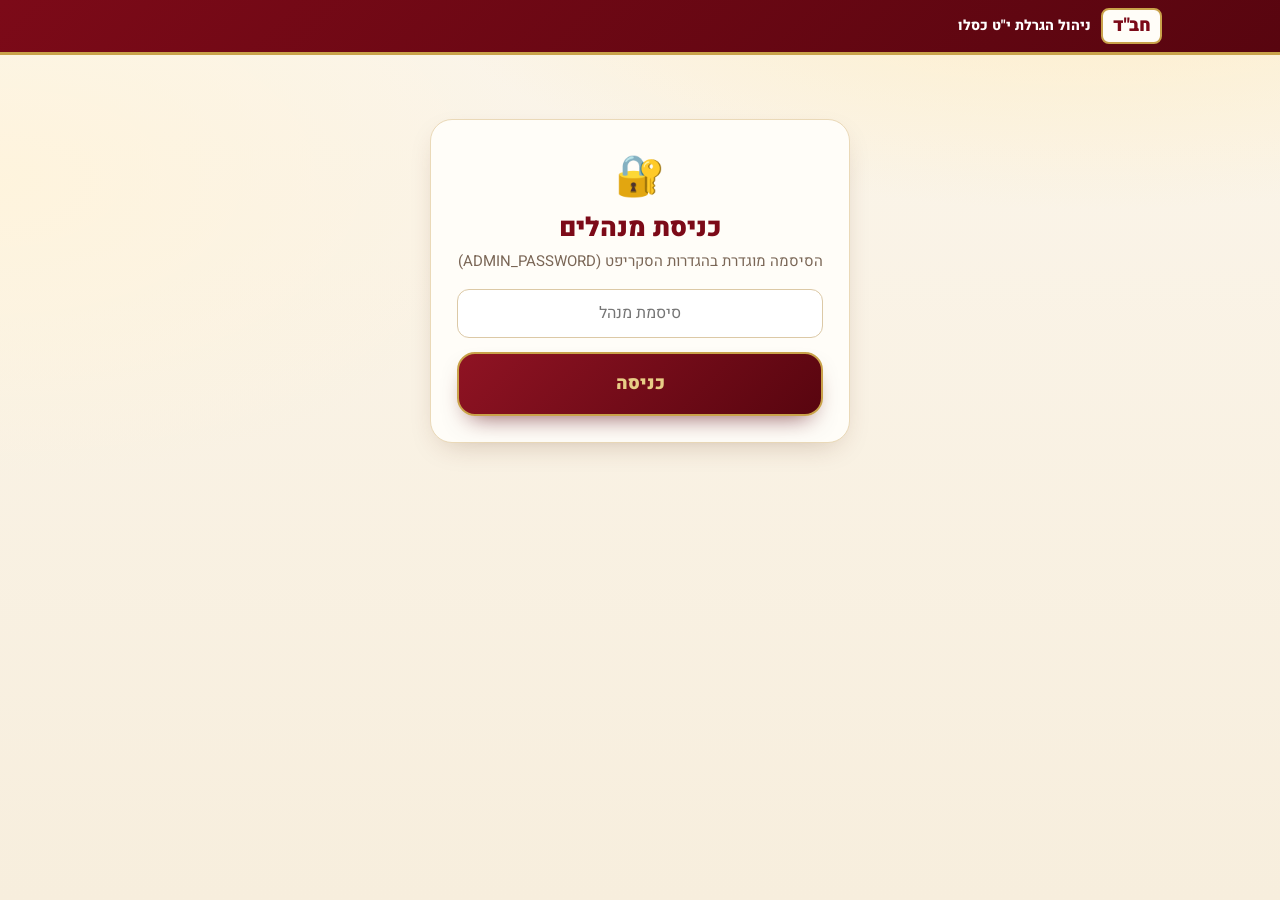
==== admin.html @ 803df9fd "אתר הגרלת חג הגאולה י"ט כסלו תשפ"ז — מרכז חב"ד עפולה דף רכישה עם אייפרם נדרים פלוס (עסקה שנפתחת בשרת" ====
<!DOCTYPE html>
<html lang="he" dir="rtl">
<head>
  <meta charset="UTF-8">
  <meta name="viewport" content="width=device-width, initial-scale=1.0">
  <meta name="robots" content="noindex, nofollow">
  <title>ניהול הגרלה • חג הגאולה י"ט כסלו</title>
  <link href="https://fonts.googleapis.com/css2?family=Heebo:wght@400;500;700;800;900&display=swap" rel="stylesheet">
  <link rel="stylesheet" href="assets/style.css">
</head>
<body>
  <div class="topbar">
    <div class="wrap">
      <a class="brand" href="./"><span class="brand-badge">חב"ד</span> ניהול הגרלת י"ט כסלו</a>
      <div><a href="#" id="logout" hidden style="color:var(--gold-2);font-weight:700">יציאה</a></div>
    </div>
  </div>

  <div class="admin-wrap">
    <form class="card" id="login" style="max-width:420px;margin:40px auto;text-align:center">
      <div style="font-size:40px" aria-hidden="true">🔐</div>
      <h2>כניסת מנהלים</h2>
      <p class="lead" style="margin-bottom:16px">הסיסמה מוגדרת בהגדרות הסקריפט (ADMIN_PASSWORD)</p>
      <div class="field"><input type="password" id="pass" placeholder="סיסמת מנהל" autocomplete="current-password" style="text-align:center"></div>
      <div class="alert" id="login-err" hidden style="margin-top:12px"></div>
      <button class="cta" style="margin-top:14px;font-size:18px" id="login-btn">כניסה</button>
    </form>

    <div id="dash" hidden>
      <div class="stats">
        <div class="stat"><span>סה"כ כרטיסים</span><b id="st-tickets">0</b></div>
        <div class="stat"><span>הכנסות באשראי</span><b id="st-revenue" style="color:var(--ok)">0 ₪</b></div>
        <div class="stat"><span>כרטיסים בקוד מורשה</span><b id="st-coupon" style="color:#a46a00">0</b></div>
        <div class="stat"><span>הזמנות ממתינות</span><b id="st-pending" style="color:#3b2a20">0</b></div>
      </div>

      <div class="card admin-card" id="pending-card" hidden>
        <h3>⏳ הזמנות שממתינות לאישור תשלום</h3>
        <p class="lead">הזמנה שהלקוח פתח בה דף תשלום ונדרים פלוס עוד לא אישרו. אם בדקתם בנדרים פלוס שהתשלום עבר ולא הגיע אישור — אפשר לאשר ידנית.</p>
        <div class="table-wrap"><table>
          <thead><tr><th>נוצר</th><th>שם</th><th>טלפון</th><th>כמות</th><th>סכום</th><th>מזהה עסקה</th><th>הערה</th><th></th></tr></thead>
          <tbody id="pending-body"></tbody>
        </table></div>
      </div>

      <div class="card admin-card">
        <h3>🎟️ מורשים וקודי קופון (רישום ללא חיוב)</h3>
        <p class="lead">כל מורשה מקבל קוד אישי לרישום כרטיסים בלי חיוב. נשמר בלשונית "מורשים" בגיליון.</p>
        <form class="add-coupon" id="add-coupon">
          <input id="c-owner" placeholder="שם המורשה" required>
          <input id="c-code" placeholder="קוד (אותיות לועזיות/ספרות)" class="ltr" required>
          <input id="c-limit" type="number" min="1" placeholder="מגבלת כרטיסים (ריק = ללא)">
          <button class="btn maroon">+ הוספה</button>
        </form>
        <div class="table-wrap"><table>
          <thead><tr><th>שם המורשה</th><th>קוד</th><th>כרטיסים שנרשמו</th><th>מגבלה</th><th>סטטוס</th><th></th></tr></thead>
          <tbody id="coupons-body"></tbody>
        </table></div>
      </div>

      <div class="card admin-card">
        <div class="toolbar">
          <div>
            <h3>📊 משתתפים בהגרלה</h3>
            <p class="lead" style="margin:0">כל כרטיס בשורה נפרדת • <a id="sheet-link" target="_blank" rel="noopener">פתיחת הגיליון ב-Google Sheets</a></p>
          </div>
          <div style="display:flex;gap:8px;flex-wrap:wrap">
            <input id="search" placeholder="חיפוש: שם, טלפון, מס' כרטיס…">
            <button class="btn light" id="refresh">↻ רענון</button>
            <button class="btn green" id="csv">ייצוא CSV</button>
          </div>
        </div>
        <div class="table-wrap"><table>
          <thead><tr><th>מס' כרטיס</th><th>תאריך</th><th>שם על הכרטיס</th><th>שם המשלם</th><th>טלפון</th><th>אימייל</th><th>אופן רישום</th><th>סכום</th><th></th></tr></thead>
          <tbody id="tickets-body"></tbody>
        </table></div>
      </div>
    </div>
  </div>

  <script src="assets/config.js"></script>
  <script src="assets/admin.js"></script>
</body>
</html>
---- assets/style.css ----
/* הגרלת חג הגאולה — עיצוב תואם למודעה: שיש שמנת, בורדו מלכותי וזהב */
:root {
  --cream: #fbf5ea;
  --cream-2: #f4e9d4;
  --paper: #fffdf8;
  --maroon: #7c0a18;
  --maroon-2: #58050f;
  --maroon-ink: #4a0710;
  --gold: #c9a24a;
  --gold-2: #e8cd86;
  --gold-3: #a77a22;
  --ink: #2b1a12;
  --muted: #7a6656;
  --line: #ead9b8;
  --ok: #1f7a4a;
  --err: #b42318;
  --radius: 18px;
  --shadow: 0 10px 30px -12px rgba(90, 40, 10, .28);
}

* { box-sizing: border-box; }
html { -webkit-text-size-adjust: 100%; }
body {
  margin: 0;
  font-family: 'Heebo', system-ui, sans-serif;
  color: var(--ink);
  background:
    radial-gradient(1200px 500px at 85% -10%, rgba(255, 236, 190, .9), transparent 60%),
    radial-gradient(900px 500px at 0% 20%, rgba(255, 244, 220, .9), transparent 60%),
    linear-gradient(180deg, var(--cream) 0%, #f7eedd 100%);
  min-height: 100vh;
  line-height: 1.55;
}
img { max-width: 100%; height: auto; display: block; }
[hidden] { display: none !important; }
button, input { font: inherit; }
a { color: var(--maroon); }

.wrap { max-width: 1080px; margin: 0 auto; padding: 0 18px; }

/* ---------- Top bar ---------- */
.topbar {
  background: linear-gradient(135deg, var(--maroon) 0%, var(--maroon-2) 100%);
  color: #fbe3c0;
  border-bottom: 3px solid var(--gold);
  font-size: 14px;
}
.topbar .wrap { display: flex; align-items: center; justify-content: space-between; gap: 12px; padding-top: 8px; padding-bottom: 8px; flex-wrap: wrap; }
.brand { display: flex; align-items: center; gap: 10px; font-weight: 800; color: #fff; text-decoration: none; }
.brand-badge {
  background: var(--paper); color: var(--maroon); font-weight: 900; font-size: 18px;
  padding: 2px 10px; border-radius: 8px; border: 2px solid var(--gold); letter-spacing: -.5px;
}
.topbar .phones a { color: var(--gold-2); text-decoration: none; font-weight: 700; margin-inline-start: 12px; direction: ltr; unicode-bidi: embed; }

/* ---------- Hero ---------- */
.hero { padding: 34px 0 10px; }
.hero-grid { display: grid; grid-template-columns: 1.15fr .85fr; gap: 34px; align-items: center; }
.kicker {
  display: inline-block; font-size: 14px; font-weight: 700; color: var(--maroon);
  background: rgba(201, 162, 74, .16); border: 1px solid rgba(201, 162, 74, .5);
  padding: 4px 14px; border-radius: 999px;
}
.hero h1 {
  margin: 14px 0 6px; font-size: clamp(34px, 6vw, 60px); line-height: 1.05; font-weight: 900; letter-spacing: -1px;
  background: linear-gradient(180deg, #e9c46a 0%, #b8862b 55%, #8a5c12 100%);
  -webkit-background-clip: text; background-clip: text; color: transparent;
  filter: drop-shadow(0 2px 0 rgba(255, 255, 255, .7));
}
.hero .sub { font-size: clamp(18px, 2.4vw, 22px); font-weight: 800; color: var(--maroon); margin: 0; }
.hero .sub small { display: block; font-weight: 500; font-size: 16px; color: var(--muted); }

.facts { display: grid; grid-template-columns: repeat(3, 1fr); gap: 10px; margin: 22px 0 14px; }
.fact {
  background: var(--paper); border: 1px solid var(--line); border-radius: 14px; padding: 10px 12px; text-align: center;
  box-shadow: 0 4px 14px -10px rgba(90, 40, 10, .4);
}
.fact b { display: block; font-size: 19px; color: var(--maroon-ink); font-weight: 900; }
.fact span { font-size: 13px; color: var(--muted); }

.ribbon-row { display: flex; flex-wrap: wrap; gap: 8px; }
.ribbon {
  background: linear-gradient(180deg, #96202c, var(--maroon-2)); color: #fff; font-weight: 700; font-size: 14px;
  border: 2px solid var(--gold); border-radius: 999px; padding: 4px 14px;
}
.ribbon.gold { background: linear-gradient(180deg, #fbe7ae, #d9b25b); color: var(--maroon-ink); }

.poster-card {
  position: relative; border-radius: 16px; overflow: hidden; border: 3px solid var(--gold);
  box-shadow: 0 24px 50px -22px rgba(90, 30, 5, .55); transform: rotate(-1.2deg); background: #fff;
}
.poster-card a { display: block; }

/* ---------- Prizes ---------- */
.section-title { text-align: center; margin: 46px 0 18px; }
.section-title h2 { margin: 0; font-size: clamp(26px, 4vw, 36px); font-weight: 900; color: var(--maroon); font-style: italic; }
.section-title .orn { display: flex; align-items: center; justify-content: center; gap: 12px; color: var(--gold-3); }
.section-title .orn::before, .section-title .orn::after { content: ''; height: 2px; width: 70px; background: linear-gradient(90deg, transparent, var(--gold)); }
.section-title .orn::after { transform: scaleX(-1); }

.prizes { display: grid; grid-template-columns: repeat(3, 1fr); gap: 16px; }
.prize {
  background: var(--paper); border: 1px solid var(--line); border-radius: var(--radius); padding: 20px 16px; text-align: center;
  box-shadow: var(--shadow); position: relative; overflow: hidden;
}
.prize::before { content: ''; position: absolute; inset: 0 0 auto 0; height: 5px; background: linear-gradient(90deg, var(--gold-3), var(--gold-2), var(--gold-3)); }
.prize svg { width: 64px; height: 52px; margin: 4px auto 8px; display: block; }
.prize h3 { margin: 0; font-size: 19px; font-weight: 900; color: var(--maroon-ink); }
.prize p { margin: 2px 0 0; color: var(--muted); font-size: 14px; }
.prize.main { border-color: var(--gold); }
.prize .tag { display: inline-block; margin-top: 8px; background: var(--maroon); color: var(--gold-2); font-weight: 800; border-radius: 8px; padding: 2px 10px; font-size: 15px; }

/* ---------- Purchase layout ---------- */
.buy { display: grid; grid-template-columns: 1.35fr .9fr; gap: 22px; margin: 40px 0 30px; align-items: start; }
.card {
  background: var(--paper); border: 1px solid var(--line); border-radius: 22px; box-shadow: var(--shadow); padding: 26px;
}
.card h2 { margin: 0; font-size: 26px; font-weight: 900; color: var(--maroon); }
.card .lead { margin: 2px 0 0; color: var(--muted); font-size: 15px; }
.card-head { border-bottom: 1px dashed var(--line); padding-bottom: 14px; margin-bottom: 20px; }

.step { margin-bottom: 22px; }
.step-label { display: flex; align-items: center; justify-content: space-between; gap: 8px; margin-bottom: 10px; font-weight: 800; font-size: 16px; }
.step-label .num {
  display: inline-grid; place-items: center; width: 26px; height: 26px; border-radius: 50%;
  background: var(--maroon); color: var(--gold-2); font-size: 14px; margin-inline-end: 8px;
}
.req { color: var(--maroon); font-size: 12px; font-weight: 600; }

.qty {
  display: flex; align-items: center; justify-content: center; gap: 18px; background: var(--cream);
  border: 1px solid var(--line); border-radius: 16px; padding: 12px;
}
.qty button {
  width: 46px; height: 46px; border-radius: 12px; border: 1px solid var(--gold); background: #fff; color: var(--maroon);
  font-size: 24px; font-weight: 900; cursor: pointer; transition: transform .1s, background .15s;
}
.qty button.plus { background: var(--maroon); color: #fff; border-color: var(--maroon); }
.qty button:active { transform: scale(.94); }
.qty output { font-size: 30px; font-weight: 900; min-width: 52px; text-align: center; color: var(--maroon-ink); }
.quick { display: flex; gap: 6px; justify-content: center; margin-top: 10px; flex-wrap: wrap; }
.quick button {
  border: 1px solid var(--line); background: #fff; border-radius: 999px; padding: 3px 14px; font-weight: 700; color: var(--maroon);
  cursor: pointer; font-size: 14px;
}
.quick button[aria-pressed="true"] { background: var(--maroon); color: #fff; border-color: var(--maroon); }

.grid2 { display: grid; grid-template-columns: 1fr 1fr; gap: 12px; }
.field label { display: block; font-size: 13px; font-weight: 700; color: #5a4636; margin-bottom: 4px; }
.field input, .names input {
  width: 100%; padding: 11px 13px; border-radius: 12px; border: 1px solid #dcc9a6; background: #fff; font-size: 16px; color: var(--ink);
  outline: none; transition: border-color .15s, box-shadow .15s;
}
.field input:focus, .names input:focus { border-color: var(--gold); box-shadow: 0 0 0 3px rgba(201, 162, 74, .25); }
.field input.invalid, .names input.invalid { border-color: var(--err); box-shadow: 0 0 0 3px rgba(180, 35, 24, .12); }
input[type=tel], input[type=email], .ltr { direction: ltr; text-align: right; }

.names { display: grid; gap: 8px; max-height: 330px; overflow-y: auto; padding-inline-end: 2px; }
.names .row { display: flex; align-items: center; gap: 8px; }
.names .badge {
  flex: 0 0 36px; height: 36px; border-radius: 10px; background: var(--maroon); color: var(--gold-2);
  display: grid; place-items: center; font-weight: 800; font-size: 13px;
}
.link-btn {
  background: rgba(201, 162, 74, .18); color: var(--maroon-ink); border: 0; border-radius: 8px; padding: 4px 10px;
  font-size: 13px; font-weight: 700; cursor: pointer;
}
.hint { font-size: 13px; color: var(--muted); margin: -4px 0 10px; }

.coupon { background: var(--cream); border: 1px dashed #d9c49b; border-radius: 14px; padding: 12px 14px; }
.coupon summary { cursor: pointer; font-weight: 700; color: #5a4636; font-size: 14px; }
.coupon .inline { display: flex; gap: 8px; margin-top: 10px; }
.coupon input { flex: 1; text-transform: uppercase; }
.btn-dark { background: #3b2a20; color: #fff; border: 0; border-radius: 12px; padding: 0 16px; font-weight: 800; cursor: pointer; }
.msg { font-size: 14px; font-weight: 700; margin-top: 8px; }
.msg.ok { color: var(--ok); }
.msg.err { color: var(--err); }

.alert { background: #fdecea; border: 1px solid #f5c2bd; color: var(--err); border-radius: 12px; padding: 11px 14px; font-weight: 700; margin-bottom: 14px; }

.cta {
  width: 100%; border: 2px solid var(--gold); border-radius: 18px; padding: 16px; cursor: pointer;
  background: linear-gradient(135deg, #8f1323 0%, var(--maroon-2) 100%); color: var(--gold-2);
  font-size: 20px; font-weight: 900; display: flex; align-items: center; justify-content: center; gap: 10px;
  box-shadow: 0 12px 24px -12px rgba(88, 5, 15, .7); transition: transform .1s, filter .15s;
}
.cta:hover { filter: brightness(1.08); }
.cta:active { transform: scale(.99); }
.cta[disabled] { opacity: .65; cursor: wait; }
.secure { text-align: center; font-size: 13px; color: var(--muted); margin-top: 10px; }

aside .card + .card { margin-top: 16px; }
.summary .line { display: flex; justify-content: space-between; padding: 6px 0; color: #5a4636; }
.summary .line b { color: var(--ink); }
.summary .total { border-top: 1px dashed var(--line); margin-top: 6px; padding-top: 12px; align-items: center; }
.summary .total b { font-size: 30px; color: var(--maroon); font-weight: 900; }
.summary .disc { color: var(--ok); font-weight: 700; }

.guest { display: flex; gap: 12px; align-items: center; padding: 10px 0; }
.guest + .guest { border-top: 1px solid var(--line); }
.guest .ico { flex: 0 0 44px; height: 44px; border-radius: 12px; display: grid; place-items: center; font-size: 22px; background: var(--maroon); }
.guest small { display: block; color: var(--maroon); font-weight: 700; font-size: 12px; }
.guest b { display: block; font-size: 16px; }
.guest span { font-size: 13px; color: var(--muted); }

.quote {
  background: linear-gradient(135deg, var(--maroon) 0%, var(--maroon-2) 100%); color: #fbe3c0; border: 2px solid var(--gold);
  border-radius: 22px; padding: 22px; text-align: center;
}
.quote small { color: var(--gold-2); font-weight: 800; }
.quote p { margin: 6px 0 0; font-size: 18px; font-weight: 700; font-style: italic; line-height: 1.5; }

footer { text-align: center; color: var(--muted); font-size: 14px; padding: 26px 0 40px; }
footer a { font-weight: 700; text-decoration: none; }

/* ---------- Modals ---------- */
.modal { position: fixed; inset: 0; z-index: 50; display: none; align-items: flex-start; justify-content: center; padding: 24px 12px; overflow-y: auto; background: rgba(30, 10, 5, .65); backdrop-filter: blur(3px); }
.modal.open { display: flex; }
.modal-box { width: 100%; max-width: 560px; background: var(--paper); border: 2px solid var(--gold); border-radius: 22px; overflow: hidden; box-shadow: 0 30px 60px -20px rgba(0, 0, 0, .5); animation: pop .18s ease-out; }
@keyframes pop { from { transform: translateY(10px) scale(.98); opacity: 0; } to { transform: none; opacity: 1; } }
.modal-head { background: linear-gradient(135deg, var(--maroon) 0%, var(--maroon-2) 100%); color: #fff; padding: 14px 18px; display: flex; align-items: center; justify-content: space-between; }
.modal-head h3 { margin: 0; font-size: 18px; color: var(--gold-2); }
.modal-head button { background: none; border: 0; color: #fbe3c0; font-size: 28px; line-height: 1; cursor: pointer; }
.modal-body { padding: 18px; }
.pay-sum { display: flex; justify-content: space-between; align-items: center; background: var(--cream); border: 1px solid var(--line); border-radius: 14px; padding: 10px 14px; margin-bottom: 12px; }
.pay-sum b { font-size: 24px; color: var(--maroon); }
#NedarimFrame { width: 100%; border: 0; height: 0; min-height: 0; display: block; }
.loading { text-align: center; padding: 26px 0; color: var(--muted); font-weight: 700; }
.spinner { width: 34px; height: 34px; border-radius: 50%; border: 4px solid var(--line); border-top-color: var(--maroon); margin: 0 auto 10px; animation: spin .8s linear infinite; }
@keyframes spin { to { transform: rotate(360deg); } }

.success-head { text-align: center; padding: 22px 18px 16px; background: linear-gradient(135deg, var(--maroon) 0%, var(--maroon-2) 100%); color: #fbe3c0; position: relative; }
.success-head h3 { margin: 6px 0 2px; color: var(--gold-2); font-size: 24px; }
.success-head .x { position: absolute; top: 10px; left: 14px; background: none; border: 0; color: #fbe3c0; font-size: 28px; cursor: pointer; }
.ticket {
  position: relative; display: flex; align-items: center; justify-content: space-between; gap: 12px; margin-bottom: 10px;
  background: linear-gradient(135deg, #8f1323 0%, var(--maroon-2) 100%); color: #fff; border: 2px solid var(--gold); border-radius: 16px; padding: 14px 16px;
}
.ticket::before, .ticket::after { content: ''; position: absolute; top: 50%; width: 22px; height: 22px; border-radius: 50%; background: var(--paper); border: 2px solid var(--gold); transform: translateY(-50%); }
.ticket::before { right: -13px; }
.ticket::after { left: -13px; }
.ticket small { color: var(--gold-2); font-weight: 700; font-size: 11px; }
.ticket b { display: block; font-size: 20px; }
.ticket .no { background: linear-gradient(180deg, #fbe7ae, #d9b25b); color: var(--maroon-ink); border-radius: 12px; padding: 8px 12px; text-align: center; flex: 0 0 auto; }
.ticket .no small { color: var(--maroon-ink); display: block; }
.ticket .no strong { font-size: 24px; font-weight: 900; }
.note-box { background: #ecf7f0; border: 1px solid #bfe3cd; color: #17553a; border-radius: 12px; padding: 10px 14px; font-size: 14px; margin-top: 6px; }

/* ---------- Responsive ---------- */
@media (max-width: 900px) {
  .hero-grid, .buy { grid-template-columns: 1fr; }
  .poster-card { max-width: 420px; margin: 0 auto; transform: none; }
}
@media (max-width: 600px) {
  .card { padding: 18px; border-radius: 18px; }
  .grid2 { grid-template-columns: 1fr; }
  .prizes { grid-template-columns: 1fr; }
  .facts { grid-template-columns: 1fr 1fr 1fr; gap: 6px; }
  .fact b { font-size: 16px; }
  .topbar .phones { display: none; }
  .hero { padding-top: 22px; }
}

/* ---------- Admin ---------- */
.admin-wrap { max-width: 1200px; margin: 0 auto; padding: 24px 16px 60px; }
.stats { display: grid; grid-template-columns: repeat(4, 1fr); gap: 12px; margin-bottom: 18px; }
.stat { background: var(--paper); border: 1px solid var(--line); border-radius: 16px; padding: 14px 16px; box-shadow: 0 6px 18px -14px rgba(90, 40, 10, .5); }
.stat span { font-size: 13px; color: var(--muted); font-weight: 700; }
.stat b { display: block; font-size: 30px; font-weight: 900; color: var(--maroon); }
.toolbar { display: flex; gap: 8px; flex-wrap: wrap; align-items: center; justify-content: space-between; margin-bottom: 12px; }
.toolbar input { padding: 9px 12px; border-radius: 10px; border: 1px solid #dcc9a6; min-width: 240px; }
.btn { border: 0; border-radius: 10px; padding: 9px 14px; font-weight: 800; cursor: pointer; }
.btn.maroon { background: var(--maroon); color: var(--gold-2); }
.btn.green { background: var(--ok); color: #fff; }
.btn.light { background: #fff; border: 1px solid #dcc9a6; color: var(--ink); }
.table-wrap { overflow-x: auto; }
table { width: 100%; border-collapse: collapse; font-size: 14px; }
th { text-align: right; background: var(--cream-2); color: var(--maroon-ink); padding: 10px; white-space: nowrap; }
td { padding: 9px 10px; border-bottom: 1px solid #f0e4cc; }
tr:hover td { background: #fffaf0; }
.pill { display: inline-block; padding: 2px 10px; border-radius: 999px; font-size: 12px; font-weight: 800; }
.pill.on { background: #dcf3e5; color: #17553a; }
.pill.off { background: #fde2df; color: var(--err); }
.pill.cc { background: #e6efff; color: #1f3d8a; }
.pill.cp { background: #fbefcf; color: #7a4b00; }
.add-coupon { display: grid; grid-template-columns: 1.3fr 1fr 1fr auto; gap: 8px; background: var(--cream); border: 1px solid var(--line); padding: 12px; border-radius: 14px; margin-bottom: 14px; }
.add-coupon input { padding: 9px 12px; border-radius: 10px; border: 1px solid #dcc9a6; }
.admin-card { margin-bottom: 18px; }
.admin-card h3 { margin: 0 0 4px; color: var(--maroon); font-size: 20px; }
.admin-card .lead { margin: 0 0 14px; }
@media (max-width: 800px) { .stats { grid-template-columns: 1fr 1fr; } .add-coupon { grid-template-columns: 1fr; } }
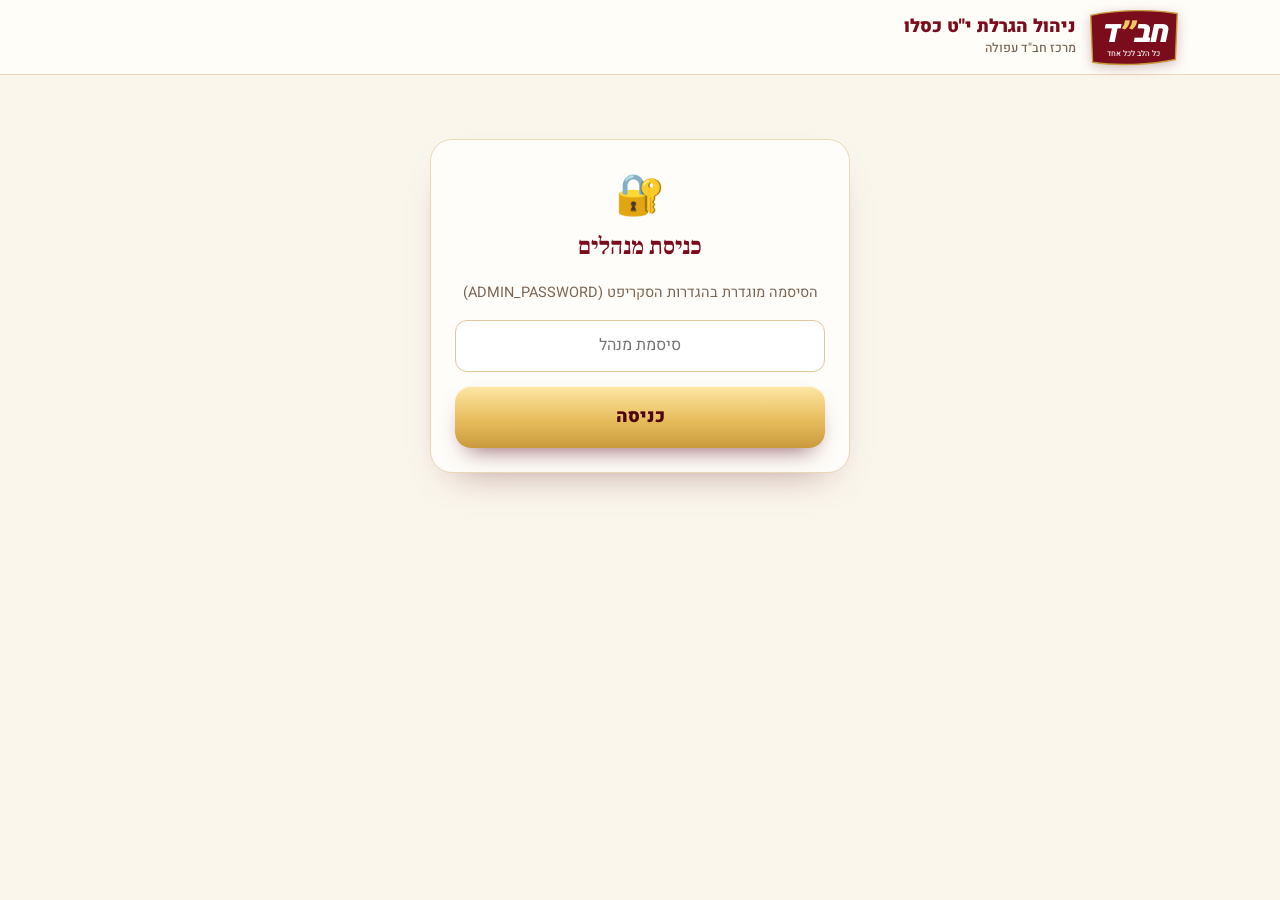
==== commit 9581d105: "עיצוב חדש לאתר ההגרלה עם לוגו חב"ד - הירו בורדו-זהב עם ספירה לאחור עד ההתוועדות וכרטיס הגרלה מעוצב -" ====
--- a/admin.html
+++ b/admin.html
@@ -5,16 +5,28 @@
   <meta name="viewport" content="width=device-width, initial-scale=1.0">
   <meta name="robots" content="noindex, nofollow">
   <title>ניהול הגרלה • חג הגאולה י"ט כסלו</title>
-  <link href="https://fonts.googleapis.com/css2?family=Heebo:wght@400;500;700;800;900&display=swap" rel="stylesheet">
+  <link href="https://fonts.googleapis.com/css2?family=Frank+Ruhl+Libre:wght@700;900&family=Heebo:wght@400;500;700;800;900&display=swap" rel="stylesheet">
   <link rel="stylesheet" href="assets/style.css">
 </head>
 <body>
-  <div class="topbar">
+    <!-- לוגו חב"ד "כל הלב לכל אחד" -->
+  <svg width="0" height="0" style="position:absolute" aria-hidden="true">
+    <symbol id="chabad-logo" viewBox="0 0 200 128">
+      <path d="M6 16 C60 4 140 2 194 12 L190 112 C136 124 62 126 10 118 Z" fill="#7a0c1c"/>
+      <path d="M6 16 C60 4 140 2 194 12 L190 112 C136 124 62 126 10 118 Z" fill="none" stroke="#c99a3c" stroke-width="3"/>
+      <g transform="translate(100 74) skewX(-12)">
+        <text x="0" y="0" text-anchor="middle" direction="rtl" font-family="Heebo, sans-serif" font-weight="900" font-size="66" fill="#fff" letter-spacing="-2">חב<tspan fill="#f1c766">״</tspan>ד</text>
+      </g>
+      <text x="100" y="104" text-anchor="middle" direction="rtl" font-family="Heebo, sans-serif" font-weight="500" font-size="17" fill="#fff">כל הלב לכל אחד</text>
+    </symbol>
+  </svg>
+  <header class="site-header">
     <div class="wrap">
-      <a class="brand" href="./"><span class="brand-badge">חב"ד</span> ניהול הגרלת י"ט כסלו</a>
-      <div><a href="#" id="logout" hidden style="color:var(--gold-2);font-weight:700">יציאה</a></div>
+      <a class="logo" href="./"><svg viewBox="0 0 200 128" role="img" aria-label="חב״ד"><use href="#chabad-logo"/></svg>
+        <span class="org"><b>ניהול הגרלת י"ט כסלו</b><span>מרכז חב"ד עפולה</span></span></a>
+      <nav class="nav"><a href="#" id="logout" hidden class="btn-buy">יציאה</a></nav>
     </div>
-  </div>
+  </header>
 
   <div class="admin-wrap">
     <form class="card" id="login" style="max-width:420px;margin:40px auto;text-align:center">
--- a/assets/style.css
+++ b/assets/style.css
@@ -1,281 +1,367 @@
-/* הגרלת חג הגאולה — עיצוב תואם למודעה: שיש שמנת, בורדו מלכותי וזהב */
+/* הגרלת חג הגאולה י"ט-כ' כסלו — מרכז חב"ד עפולה */
 :root {
-  --cream: #fbf5ea;
-  --cream-2: #f4e9d4;
-  --paper: #fffdf8;
-  --maroon: #7c0a18;
-  --maroon-2: #58050f;
-  --maroon-ink: #4a0710;
-  --gold: #c9a24a;
-  --gold-2: #e8cd86;
-  --gold-3: #a77a22;
-  --ink: #2b1a12;
-  --muted: #7a6656;
-  --line: #ead9b8;
-  --ok: #1f7a4a;
+  --maroon: #7a0c1c;
+  --maroon-d: #4f0611;
+  --maroon-l: #9c1a2c;
+  --gold: #c99a3c;
+  --gold-l: #f1d48a;
+  --gold-d: #9a6d1c;
+  --cream: #fbf6ec;
+  --cream-2: #f3e8d2;
+  --paper: #fffdf9;
+  --ink: #2a1810;
+  --muted: #7b6553;
+  --line: #ead8b6;
+  --ok: #1d7347;
   --err: #b42318;
-  --radius: 18px;
-  --shadow: 0 10px 30px -12px rgba(90, 40, 10, .28);
+  --serif: 'Frank Ruhl Libre', 'Heebo', serif;
+  --sans: 'Heebo', system-ui, sans-serif;
+  --shadow: 0 18px 40px -24px rgba(79, 6, 17, .45);
 }
 
 * { box-sizing: border-box; }
-html { -webkit-text-size-adjust: 100%; }
-body {
-  margin: 0;
-  font-family: 'Heebo', system-ui, sans-serif;
-  color: var(--ink);
-  background:
-    radial-gradient(1200px 500px at 85% -10%, rgba(255, 236, 190, .9), transparent 60%),
-    radial-gradient(900px 500px at 0% 20%, rgba(255, 244, 220, .9), transparent 60%),
-    linear-gradient(180deg, var(--cream) 0%, #f7eedd 100%);
-  min-height: 100vh;
-  line-height: 1.55;
-}
+html { scroll-behavior: smooth; -webkit-text-size-adjust: 100%; }
+body { margin: 0; font-family: var(--sans); color: var(--ink); background: var(--cream); line-height: 1.6; }
 img { max-width: 100%; height: auto; display: block; }
 [hidden] { display: none !important; }
 button, input { font: inherit; }
-a { color: var(--maroon); }
-
-.wrap { max-width: 1080px; margin: 0 auto; padding: 0 18px; }
-
-/* ---------- Top bar ---------- */
-.topbar {
-  background: linear-gradient(135deg, var(--maroon) 0%, var(--maroon-2) 100%);
-  color: #fbe3c0;
-  border-bottom: 3px solid var(--gold);
-  font-size: 14px;
-}
-.topbar .wrap { display: flex; align-items: center; justify-content: space-between; gap: 12px; padding-top: 8px; padding-bottom: 8px; flex-wrap: wrap; }
-.brand { display: flex; align-items: center; gap: 10px; font-weight: 800; color: #fff; text-decoration: none; }
-.brand-badge {
-  background: var(--paper); color: var(--maroon); font-weight: 900; font-size: 18px;
-  padding: 2px 10px; border-radius: 8px; border: 2px solid var(--gold); letter-spacing: -.5px;
-}
-.topbar .phones a { color: var(--gold-2); text-decoration: none; font-weight: 700; margin-inline-start: 12px; direction: ltr; unicode-bidi: embed; }
+a { color: inherit; }
+.wrap { max-width: 1120px; margin: 0 auto; padding: 0 20px; }
+.ltr, input[type=tel], input[type=email] { direction: ltr; text-align: right; }
+
+/* ---------- לוגו חב"ד ---------- */
+.logo { display: inline-flex; align-items: center; gap: 12px; text-decoration: none; }
+.logo svg { width: 92px; height: auto; flex: 0 0 auto; filter: drop-shadow(0 3px 6px rgba(79, 6, 17, .25)); }
+.logo .org { line-height: 1.15; }
+.logo .org b { display: block; font-size: 18px; font-weight: 900; color: var(--maroon); }
+.logo .org span { font-size: 12.5px; color: var(--muted); font-weight: 500; }
+
+/* ---------- Header ---------- */
+.site-header {
+  position: sticky; top: 0; z-index: 30; background: rgba(255, 253, 249, .92);
+  backdrop-filter: saturate(1.4) blur(10px); border-bottom: 1px solid var(--line);
+}
+.site-header .wrap { display: flex; align-items: center; justify-content: space-between; gap: 16px; height: 74px; }
+.nav { display: flex; align-items: center; gap: 22px; font-weight: 700; font-size: 15px; }
+.nav a { text-decoration: none; color: #5a3a2c; }
+.nav a:hover { color: var(--maroon); }
+.btn-buy {
+  background: var(--maroon); color: #fff !important; padding: 10px 18px; border-radius: 999px; font-weight: 800;
+  box-shadow: 0 6px 16px -8px rgba(122, 12, 28, .8); white-space: nowrap;
+}
+.btn-buy:hover { background: var(--maroon-l); }
 
 /* ---------- Hero ---------- */
-.hero { padding: 34px 0 10px; }
-.hero-grid { display: grid; grid-template-columns: 1.15fr .85fr; gap: 34px; align-items: center; }
-.kicker {
-  display: inline-block; font-size: 14px; font-weight: 700; color: var(--maroon);
-  background: rgba(201, 162, 74, .16); border: 1px solid rgba(201, 162, 74, .5);
-  padding: 4px 14px; border-radius: 999px;
-}
+.hero {
+  position: relative; overflow: hidden; color: #fbe9cf;
+  background:
+    radial-gradient(700px 380px at 78% 30%, rgba(241, 212, 138, .22), transparent 70%),
+    radial-gradient(600px 400px at 10% 110%, rgba(241, 212, 138, .14), transparent 70%),
+    linear-gradient(160deg, #8e1426 0%, var(--maroon) 40%, var(--maroon-d) 100%);
+}
+.hero::before {
+  content: ''; position: absolute; top: -380px; left: -200px; width: 1000px; height: 1000px; opacity: .12;
+  background: repeating-conic-gradient(from 0deg at 50% 50%, #f1d48a 0deg 4deg, transparent 4deg 16deg);
+  -webkit-mask: radial-gradient(circle, #000 0%, transparent 62%); mask: radial-gradient(circle, #000 0%, transparent 62%);
+  pointer-events: none;
+}
+.hero::after { content: ''; position: absolute; inset: auto 0 0 0; height: 6px; background: linear-gradient(90deg, var(--gold-d), var(--gold-l), var(--gold-d)); }
+.hero .wrap { position: relative; display: grid; grid-template-columns: 1.1fr .9fr; gap: 40px; align-items: center; padding-top: 56px; padding-bottom: 66px; }
+.eyebrow { display: inline-flex; align-items: center; gap: 8px; font-size: 15px; font-weight: 700; color: var(--gold-l); }
+.eyebrow::before { content: ''; width: 28px; height: 2px; background: var(--gold-l); }
 .hero h1 {
-  margin: 14px 0 6px; font-size: clamp(34px, 6vw, 60px); line-height: 1.05; font-weight: 900; letter-spacing: -1px;
-  background: linear-gradient(180deg, #e9c46a 0%, #b8862b 55%, #8a5c12 100%);
+  font-family: var(--serif); font-weight: 900; margin: 12px 0 0; line-height: .95; font-size: clamp(56px, 9vw, 108px);
+  background: linear-gradient(180deg, #fff3c9 0%, #f1d48a 38%, #c99a3c 72%, #f0d38a 100%);
   -webkit-background-clip: text; background-clip: text; color: transparent;
-  filter: drop-shadow(0 2px 0 rgba(255, 255, 255, .7));
-}
-.hero .sub { font-size: clamp(18px, 2.4vw, 22px); font-weight: 800; color: var(--maroon); margin: 0; }
-.hero .sub small { display: block; font-weight: 500; font-size: 16px; color: var(--muted); }
-
-.facts { display: grid; grid-template-columns: repeat(3, 1fr); gap: 10px; margin: 22px 0 14px; }
-.fact {
-  background: var(--paper); border: 1px solid var(--line); border-radius: 14px; padding: 10px 12px; text-align: center;
-  box-shadow: 0 4px 14px -10px rgba(90, 40, 10, .4);
-}
-.fact b { display: block; font-size: 19px; color: var(--maroon-ink); font-weight: 900; }
-.fact span { font-size: 13px; color: var(--muted); }
-
-.ribbon-row { display: flex; flex-wrap: wrap; gap: 8px; }
-.ribbon {
-  background: linear-gradient(180deg, #96202c, var(--maroon-2)); color: #fff; font-weight: 700; font-size: 14px;
-  border: 2px solid var(--gold); border-radius: 999px; padding: 4px 14px;
-}
-.ribbon.gold { background: linear-gradient(180deg, #fbe7ae, #d9b25b); color: var(--maroon-ink); }
-
-.poster-card {
-  position: relative; border-radius: 16px; overflow: hidden; border: 3px solid var(--gold);
-  box-shadow: 0 24px 50px -22px rgba(90, 30, 5, .55); transform: rotate(-1.2deg); background: #fff;
-}
-.poster-card a { display: block; }
-
-/* ---------- Prizes ---------- */
-.section-title { text-align: center; margin: 46px 0 18px; }
-.section-title h2 { margin: 0; font-size: clamp(26px, 4vw, 36px); font-weight: 900; color: var(--maroon); font-style: italic; }
-.section-title .orn { display: flex; align-items: center; justify-content: center; gap: 12px; color: var(--gold-3); }
-.section-title .orn::before, .section-title .orn::after { content: ''; height: 2px; width: 70px; background: linear-gradient(90deg, transparent, var(--gold)); }
-.section-title .orn::after { transform: scaleX(-1); }
-
-.prizes { display: grid; grid-template-columns: repeat(3, 1fr); gap: 16px; }
-.prize {
-  background: var(--paper); border: 1px solid var(--line); border-radius: var(--radius); padding: 20px 16px; text-align: center;
-  box-shadow: var(--shadow); position: relative; overflow: hidden;
-}
-.prize::before { content: ''; position: absolute; inset: 0 0 auto 0; height: 5px; background: linear-gradient(90deg, var(--gold-3), var(--gold-2), var(--gold-3)); }
-.prize svg { width: 64px; height: 52px; margin: 4px auto 8px; display: block; }
-.prize h3 { margin: 0; font-size: 19px; font-weight: 900; color: var(--maroon-ink); }
-.prize p { margin: 2px 0 0; color: var(--muted); font-size: 14px; }
-.prize.main { border-color: var(--gold); }
-.prize .tag { display: inline-block; margin-top: 8px; background: var(--maroon); color: var(--gold-2); font-weight: 800; border-radius: 8px; padding: 2px 10px; font-size: 15px; }
-
-/* ---------- Purchase layout ---------- */
-.buy { display: grid; grid-template-columns: 1.35fr .9fr; gap: 22px; margin: 40px 0 30px; align-items: start; }
-.card {
-  background: var(--paper); border: 1px solid var(--line); border-radius: 22px; box-shadow: var(--shadow); padding: 26px;
-}
-.card h2 { margin: 0; font-size: 26px; font-weight: 900; color: var(--maroon); }
-.card .lead { margin: 2px 0 0; color: var(--muted); font-size: 15px; }
-.card-head { border-bottom: 1px dashed var(--line); padding-bottom: 14px; margin-bottom: 20px; }
-
-.step { margin-bottom: 22px; }
-.step-label { display: flex; align-items: center; justify-content: space-between; gap: 8px; margin-bottom: 10px; font-weight: 800; font-size: 16px; }
-.step-label .num {
-  display: inline-grid; place-items: center; width: 26px; height: 26px; border-radius: 50%;
-  background: var(--maroon); color: var(--gold-2); font-size: 14px; margin-inline-end: 8px;
-}
-.req { color: var(--maroon); font-size: 12px; font-weight: 600; }
-
-.qty {
-  display: flex; align-items: center; justify-content: center; gap: 18px; background: var(--cream);
-  border: 1px solid var(--line); border-radius: 16px; padding: 12px;
-}
-.qty button {
-  width: 46px; height: 46px; border-radius: 12px; border: 1px solid var(--gold); background: #fff; color: var(--maroon);
-  font-size: 24px; font-weight: 900; cursor: pointer; transition: transform .1s, background .15s;
-}
-.qty button.plus { background: var(--maroon); color: #fff; border-color: var(--maroon); }
-.qty button:active { transform: scale(.94); }
-.qty output { font-size: 30px; font-weight: 900; min-width: 52px; text-align: center; color: var(--maroon-ink); }
-.quick { display: flex; gap: 6px; justify-content: center; margin-top: 10px; flex-wrap: wrap; }
-.quick button {
-  border: 1px solid var(--line); background: #fff; border-radius: 999px; padding: 3px 14px; font-weight: 700; color: var(--maroon);
-  cursor: pointer; font-size: 14px;
-}
-.quick button[aria-pressed="true"] { background: var(--maroon); color: #fff; border-color: var(--maroon); }
-
-.grid2 { display: grid; grid-template-columns: 1fr 1fr; gap: 12px; }
-.field label { display: block; font-size: 13px; font-weight: 700; color: #5a4636; margin-bottom: 4px; }
+  filter: drop-shadow(0 4px 10px rgba(0, 0, 0, .35));
+}
+.hero .dates { font-family: var(--serif); font-weight: 700; font-size: clamp(30px, 4.6vw, 50px); color: #fff; margin: 6px 0 6px; line-height: 1.1; }
+.hero .of { font-size: clamp(16px, 2vw, 19px); color: #f4dcc0; margin: 0 0 24px; }
+.hero .of b { color: #fff; }
+
+.countdown { display: flex; gap: 10px; margin: 0 0 28px; }
+.countdown div {
+  min-width: 76px; text-align: center; padding: 10px 8px 6px; border-radius: 14px;
+  background: rgba(255, 255, 255, .07); border: 1px solid rgba(241, 212, 138, .35);
+}
+.countdown b { display: block; font-size: 30px; font-weight: 900; color: #fff; line-height: 1; font-variant-numeric: tabular-nums; }
+.countdown span { font-size: 12px; color: var(--gold-l); font-weight: 700; }
+
+.hero-cta { display: flex; gap: 18px; flex-wrap: wrap; align-items: center; }
+.btn-gold {
+  display: inline-flex; align-items: center; gap: 10px; text-decoration: none; cursor: pointer; border: 0;
+  background: linear-gradient(180deg, #ffe7a6 0%, #e7bd5c 55%, #c99a3c 100%); color: var(--maroon-d);
+  font-weight: 900; font-size: 19px; padding: 15px 26px; border-radius: 16px;
+  box-shadow: 0 10px 24px -10px rgba(0, 0, 0, .55), inset 0 1px 0 rgba(255, 255, 255, .7); transition: transform .12s, filter .15s;
+}
+.btn-gold:hover { filter: brightness(1.05); transform: translateY(-1px); }
+.btn-ghost { color: #fbe9cf; font-weight: 700; text-decoration: none; border-bottom: 1px dashed rgba(251, 233, 207, .6); padding-bottom: 2px; }
+
+/* כרטיס ההגרלה בהירו */
+.hero-ticket { position: relative; display: flex; justify-content: center; }
+.ticket-big {
+  position: relative; width: min(100%, 400px); transform: rotate(-4deg); border-radius: 22px; color: var(--maroon-d);
+  background: linear-gradient(160deg, #fff8e4 0%, #f6e3b2 55%, #e9cb83 100%);
+  box-shadow: 0 30px 60px -20px rgba(0, 0, 0, .6), inset 0 0 0 2px rgba(154, 109, 28, .5);
+}
+.ticket-big::before, .ticket-big::after {
+  content: ''; position: absolute; top: 70%; width: 30px; height: 30px; border-radius: 50%; background: var(--maroon); transform: translateY(-50%);
+}
+.ticket-big::before { right: -15px; }
+.ticket-big::after { left: -15px; }
+.ticket-big .tb-top { padding: 26px 28px 18px; text-align: center; }
+.ticket-big .tb-top small { font-weight: 800; letter-spacing: 1px; color: var(--gold-d); font-size: 13px; }
+.ticket-big .tb-top h2 { font-family: var(--serif); margin: 2px 0 0; font-size: 46px; line-height: 1; color: var(--maroon); font-weight: 900; }
+.ticket-big ul { list-style: none; margin: 18px 0 0; padding: 0; text-align: right; display: grid; gap: 9px; }
+.ticket-big li { display: flex; align-items: center; gap: 10px; font-weight: 700; font-size: 16px; }
+.ticket-big li i { flex: 0 0 30px; height: 30px; border-radius: 9px; display: grid; place-items: center; background: var(--maroon); color: var(--gold-l); font-style: normal; font-size: 15px; }
+.ticket-big .tb-bottom {
+  border-top: 2px dashed rgba(154, 109, 28, .55); margin: 0 18px; padding: 16px 10px 22px;
+  display: flex; align-items: center; justify-content: space-between;
+}
+.ticket-big .price { font-family: var(--serif); font-weight: 900; font-size: 56px; line-height: .9; color: var(--maroon); }
+.ticket-big .price small { font-size: 22px; }
+.ticket-big .serial { font-size: 12px; color: var(--gold-d); font-weight: 800; text-align: left; line-height: 1.3; }
+.ticket-big .serial b { display: block; font-size: 20px; letter-spacing: 2px; color: var(--maroon-d); font-variant-numeric: tabular-nums; }
+
+/* ---------- Sections ---------- */
+section { scroll-margin-top: 84px; }
+.sec { padding: 76px 0; }
+.sec-head { text-align: center; max-width: 640px; margin: 0 auto 36px; }
+.sec-head .kick { color: var(--gold-d); font-weight: 800; font-size: 14px; letter-spacing: .5px; }
+.sec-head h2 { font-family: var(--serif); font-size: clamp(34px, 5vw, 48px); margin: 4px 0 6px; color: var(--maroon); line-height: 1.1; }
+.sec-head p { margin: 0; color: var(--muted); font-size: 17px; }
+.orn { display: block; width: 140px; height: 14px; margin: 12px auto 0;
+  background:
+    radial-gradient(circle, var(--gold) 3.5px, transparent 4.5px) center/14px 14px no-repeat,
+    linear-gradient(90deg, transparent, var(--gold) 35%, transparent 45%, transparent 55%, var(--gold) 65%, transparent) center/100% 2px no-repeat; }
+
+/* פרסים */
+.prizes { display: grid; grid-template-columns: 1.25fr 1fr; gap: 18px; }
+.prizes .side { display: grid; gap: 18px; }
+.prize { position: relative; border-radius: 24px; overflow: hidden; background: var(--paper); border: 1px solid var(--line); box-shadow: var(--shadow); padding: 26px; display: flex; gap: 20px; align-items: center; }
+.prize .num { display: block; font-family: var(--serif); font-weight: 900; font-size: 14px; color: var(--gold-d); margin-bottom: 2px; }
+.prize .art { flex: 0 0 104px; height: 104px; border-radius: 22px; display: grid; place-items: center; background: linear-gradient(160deg, #fff6df, #f1dfb6); }
+.prize .art svg { width: 76px; height: 76px; }
+.prize h3 { margin: 0; font-size: 23px; font-weight: 900; color: var(--maroon-d); line-height: 1.2; }
+.prize p { margin: 4px 0 0; color: var(--muted); }
+.prize.main {
+  flex-direction: column; align-items: flex-start; justify-content: flex-end; min-height: 380px; color: #fff; padding: 30px;
+  background:
+    radial-gradient(520px 280px at 25% 15%, rgba(241, 212, 138, .32), transparent 70%),
+    linear-gradient(160deg, var(--maroon-l) 0%, var(--maroon) 50%, var(--maroon-d) 100%);
+  border: 2px solid var(--gold);
+}
+.prize.main .plane { position: absolute; top: 22px; left: 18px; width: 46%; max-width: 260px; }
+.prize.main .badge-1 { display: inline-block; background: rgba(241, 212, 138, .16); border: 1px solid rgba(241, 212, 138, .5); color: var(--gold-l); border-radius: 999px; padding: 2px 12px; font-weight: 800; font-size: 13px; margin-bottom: 8px; }
+.prize.main h3 { color: #fff; font-family: var(--serif); font-size: clamp(30px, 3.6vw, 40px); }
+.prize.main p { color: #f4dcc0; font-size: 19px; }
+.prize.main .amount { margin-top: 14px; display: inline-block; background: linear-gradient(180deg, #ffe7a6, #d7aa4c); color: var(--maroon-d); font-weight: 900; font-size: 22px; padding: 4px 16px; border-radius: 12px; }
+
+/* האירוע */
+.event { background: linear-gradient(180deg, var(--cream) 0%, var(--cream-2) 100%); }
+.info-strip { display: grid; grid-template-columns: repeat(3, 1fr); background: var(--paper); border: 1px solid var(--line); border-radius: 22px; box-shadow: var(--shadow); overflow: hidden; }
+.info-strip > div { padding: 22px; text-align: center; }
+.info-strip > div + div { border-inline-start: 1px solid var(--line); }
+.info-strip .ico { width: 44px; height: 44px; margin: 0 auto 6px; border-radius: 12px; display: grid; place-items: center; background: var(--maroon); }
+.info-strip .ico svg { width: 22px; height: 22px; }
+.info-strip small { display: block; color: var(--muted); font-weight: 600; }
+.info-strip b { display: block; font-size: 25px; font-weight: 900; color: var(--maroon-d); line-height: 1.25; }
+.chips { display: flex; justify-content: center; flex-wrap: wrap; gap: 10px; margin: 20px 0 42px; }
+.chip { border-radius: 999px; padding: 7px 18px; font-weight: 800; font-size: 15px; background: var(--maroon); color: #fff; border: 2px solid var(--gold); }
+.chip.gold { background: linear-gradient(180deg, #ffe7a6, #d7aa4c); color: var(--maroon-d); }
+
+.guests { display: grid; grid-template-columns: 1fr 1fr; gap: 20px; }
+.guest {
+  position: relative; border-radius: 26px; overflow: hidden; min-height: 310px;
+  background:
+    radial-gradient(340px 260px at 22% 35%, rgba(255, 236, 182, .95), transparent 70%),
+    linear-gradient(160deg, #f6e9cf, #e6cf9f);
+  border: 1px solid var(--line); box-shadow: var(--shadow);
+}
+.guest img { position: absolute; bottom: 0; left: 0; height: 94%; width: auto; max-width: 64%; object-fit: contain; object-position: bottom left; }
+.guest .txt {
+  position: absolute; inset: 0 0 0 auto; width: 52%; display: flex; flex-direction: column; justify-content: center; padding: 24px;
+  color: #fff; background: linear-gradient(270deg, var(--maroon-d) 0%, var(--maroon) 70%, rgba(122, 12, 28, 0) 100%);
+}
+.guest small { color: var(--gold-l); font-weight: 800; }
+.guest h3 { margin: 4px 0 6px; font-family: var(--serif); font-size: 27px; line-height: 1.15; }
+.guest p { margin: 0; color: #f4dcc0; font-size: 15px; }
+
+.quote-band { margin-top: 44px; text-align: center; }
+.quote-band small { color: var(--gold-d); font-weight: 800; }
+.quote-band blockquote { margin: 6px auto 0; max-width: 780px; font-family: var(--serif); font-size: clamp(22px, 3vw, 31px); color: var(--maroon); font-weight: 700; line-height: 1.4; }
+
+/* ---------- רכישה ---------- */
+.buy-grid { display: grid; grid-template-columns: 1fr 360px; gap: 24px; align-items: start; }
+.panel { background: var(--paper); border: 1px solid var(--line); border-radius: 26px; box-shadow: var(--shadow); padding: 30px; }
+.step { padding: 0 0 24px; margin: 0 0 24px; border-bottom: 1px dashed var(--line); }
+.step.last { border-bottom: 0; margin-bottom: 0; padding-bottom: 0; }
+.step-h { display: flex; align-items: center; justify-content: space-between; gap: 10px; margin-bottom: 14px; }
+.step-h h3 { margin: 0; font-size: 19px; font-weight: 900; display: flex; align-items: center; gap: 10px; }
+.step-h h3 .n { width: 30px; height: 30px; border-radius: 50%; display: grid; place-items: center; font-size: 15px; background: var(--maroon); color: var(--gold-l); }
+.req { font-size: 12.5px; color: var(--maroon); font-weight: 600; }
+
+.qty { display: flex; align-items: center; gap: 16px; flex-wrap: wrap; }
+.stepper { display: inline-flex; align-items: center; background: var(--cream); border: 1px solid var(--line); border-radius: 16px; padding: 6px; }
+.stepper button { width: 46px; height: 46px; border-radius: 12px; border: 0; background: #fff; color: var(--maroon); font-size: 24px; font-weight: 900; cursor: pointer; box-shadow: 0 1px 0 var(--line); }
+.stepper button.plus { background: var(--maroon); color: #fff; }
+.stepper button:active { transform: scale(.94); }
+.stepper output { min-width: 64px; text-align: center; font-size: 30px; font-weight: 900; color: var(--maroon-d); font-variant-numeric: tabular-nums; }
+.quick { display: flex; gap: 8px; flex-wrap: wrap; }
+.quick button { border: 1px solid var(--line); background: #fff; border-radius: 12px; padding: 7px 14px; font-weight: 800; color: var(--maroon-d); cursor: pointer; line-height: 1.15; }
+.quick button small { display: block; font-size: 11px; color: var(--muted); font-weight: 600; }
+.quick button[aria-pressed="true"] { background: var(--maroon); border-color: var(--maroon); color: #fff; }
+.quick button[aria-pressed="true"] small { color: var(--gold-l); }
+
+.grid2 { display: grid; grid-template-columns: 1fr 1fr; gap: 14px; }
+.field label { display: block; font-size: 13.5px; font-weight: 700; color: #5a4030; margin-bottom: 5px; }
 .field input, .names input {
-  width: 100%; padding: 11px 13px; border-radius: 12px; border: 1px solid #dcc9a6; background: #fff; font-size: 16px; color: var(--ink);
+  width: 100%; padding: 12px 14px; border-radius: 12px; border: 1px solid #ddc8a2; background: #fff; font-size: 16px; color: var(--ink);
   outline: none; transition: border-color .15s, box-shadow .15s;
 }
-.field input:focus, .names input:focus { border-color: var(--gold); box-shadow: 0 0 0 3px rgba(201, 162, 74, .25); }
-.field input.invalid, .names input.invalid { border-color: var(--err); box-shadow: 0 0 0 3px rgba(180, 35, 24, .12); }
-input[type=tel], input[type=email], .ltr { direction: ltr; text-align: right; }
-
-.names { display: grid; gap: 8px; max-height: 330px; overflow-y: auto; padding-inline-end: 2px; }
+.field input:focus, .names input:focus { border-color: var(--gold); box-shadow: 0 0 0 4px rgba(201, 154, 60, .2); }
+.invalid { border-color: var(--err) !important; box-shadow: 0 0 0 4px rgba(180, 35, 24, .12) !important; }
+
+.names { display: grid; gap: 8px; max-height: 360px; overflow-y: auto; }
 .names .row { display: flex; align-items: center; gap: 8px; }
-.names .badge {
-  flex: 0 0 36px; height: 36px; border-radius: 10px; background: var(--maroon); color: var(--gold-2);
-  display: grid; place-items: center; font-weight: 800; font-size: 13px;
-}
-.link-btn {
-  background: rgba(201, 162, 74, .18); color: var(--maroon-ink); border: 0; border-radius: 8px; padding: 4px 10px;
-  font-size: 13px; font-weight: 700; cursor: pointer;
-}
-.hint { font-size: 13px; color: var(--muted); margin: -4px 0 10px; }
-
-.coupon { background: var(--cream); border: 1px dashed #d9c49b; border-radius: 14px; padding: 12px 14px; }
-.coupon summary { cursor: pointer; font-weight: 700; color: #5a4636; font-size: 14px; }
-.coupon .inline { display: flex; gap: 8px; margin-top: 10px; }
-.coupon input { flex: 1; text-transform: uppercase; }
-.btn-dark { background: #3b2a20; color: #fff; border: 0; border-radius: 12px; padding: 0 16px; font-weight: 800; cursor: pointer; }
+.names .badge { flex: 0 0 42px; height: 42px; border-radius: 10px; display: grid; place-items: center; font-weight: 900; font-size: 13px; color: var(--maroon); background: linear-gradient(180deg, #fff3cf, #ecd08e); border: 1px solid var(--gold); }
+.link-btn { background: var(--cream); border: 1px solid var(--line); color: var(--maroon-d); border-radius: 10px; padding: 5px 12px; font-size: 13px; font-weight: 800; cursor: pointer; }
+.hint { margin: -6px 0 12px; font-size: 14px; color: var(--muted); }
+
+.coupon summary { cursor: pointer; font-weight: 700; color: #5a4030; list-style: none; display: flex; align-items: center; gap: 8px; }
+.coupon summary::-webkit-details-marker { display: none; }
+.coupon summary::before { content: '+'; width: 24px; height: 24px; border-radius: 50%; display: grid; place-items: center; background: var(--cream-2); color: var(--maroon); font-weight: 900; }
+.coupon[open] summary::before { content: '−'; }
+.coupon .inline { display: flex; gap: 8px; margin-top: 12px; }
+.coupon .inline input { flex: 1; text-transform: uppercase; }
+.btn-dark { border: 0; border-radius: 12px; padding: 0 18px; font-weight: 800; background: var(--ink); color: #fff; cursor: pointer; }
 .msg { font-size: 14px; font-weight: 700; margin-top: 8px; }
 .msg.ok { color: var(--ok); }
 .msg.err { color: var(--err); }
-
-.alert { background: #fdecea; border: 1px solid #f5c2bd; color: var(--err); border-radius: 12px; padding: 11px 14px; font-weight: 700; margin-bottom: 14px; }
-
+.alert { background: #fdecea; border: 1px solid #f5c2bd; color: var(--err); border-radius: 12px; padding: 12px 14px; font-weight: 700; margin: 0 0 14px; }
+
+/* סיכום בצורת כרטיס */
+.summary { position: sticky; top: 92px; }
+.sum-ticket { border-radius: 22px; background: linear-gradient(170deg, var(--maroon-l), var(--maroon) 45%, var(--maroon-d)); color: #fbe9cf; box-shadow: var(--shadow); border: 2px solid var(--gold); position: relative; }
+.sum-ticket .st-head { padding: 20px 22px 12px; }
+.sum-ticket .st-head small { color: var(--gold-l); font-weight: 800; }
+.sum-ticket .st-head h3 { margin: 0; font-family: var(--serif); font-size: 27px; color: #fff; }
+.sum-ticket .line { display: flex; justify-content: space-between; padding: 5px 22px; font-size: 15px; }
+.sum-ticket .line b { color: #fff; }
+.sum-ticket .disc { color: #b9f0cf; font-weight: 700; }
+.sum-ticket .st-total { margin-top: 12px; border-top: 2px dashed rgba(241, 212, 138, .5); padding: 16px 22px 20px; display: flex; justify-content: space-between; align-items: flex-end; position: relative; }
+.sum-ticket .st-total::before, .sum-ticket .st-total::after { content: ''; position: absolute; top: -14px; width: 26px; height: 26px; border-radius: 50%; background: var(--cream); }
+.sum-ticket .st-total::before { right: -15px; }
+.sum-ticket .st-total::after { left: -15px; }
+.sum-ticket .st-total b { font-family: var(--serif); font-size: 44px; line-height: 1; color: var(--gold-l); }
 .cta {
-  width: 100%; border: 2px solid var(--gold); border-radius: 18px; padding: 16px; cursor: pointer;
-  background: linear-gradient(135deg, #8f1323 0%, var(--maroon-2) 100%); color: var(--gold-2);
-  font-size: 20px; font-weight: 900; display: flex; align-items: center; justify-content: center; gap: 10px;
-  box-shadow: 0 12px 24px -12px rgba(88, 5, 15, .7); transition: transform .1s, filter .15s;
-}
-.cta:hover { filter: brightness(1.08); }
+  width: 100%; margin-top: 14px; border: 0; border-radius: 16px; padding: 17px; cursor: pointer; font-size: 19px; font-weight: 900;
+  background: linear-gradient(180deg, #ffe7a6 0%, #e7bd5c 55%, #c99a3c 100%); color: var(--maroon-d);
+  box-shadow: 0 12px 24px -12px rgba(79, 6, 17, .7), inset 0 1px 0 rgba(255, 255, 255, .7);
+  display: flex; align-items: center; justify-content: center; gap: 10px; transition: filter .15s, transform .1s;
+}
+.cta:hover { filter: brightness(1.05); }
 .cta:active { transform: scale(.99); }
 .cta[disabled] { opacity: .65; cursor: wait; }
-.secure { text-align: center; font-size: 13px; color: var(--muted); margin-top: 10px; }
-
-aside .card + .card { margin-top: 16px; }
-.summary .line { display: flex; justify-content: space-between; padding: 6px 0; color: #5a4636; }
-.summary .line b { color: var(--ink); }
-.summary .total { border-top: 1px dashed var(--line); margin-top: 6px; padding-top: 12px; align-items: center; }
-.summary .total b { font-size: 30px; color: var(--maroon); font-weight: 900; }
-.summary .disc { color: var(--ok); font-weight: 700; }
-
-.guest { display: flex; gap: 12px; align-items: center; padding: 10px 0; }
-.guest + .guest { border-top: 1px solid var(--line); }
-.guest .ico { flex: 0 0 44px; height: 44px; border-radius: 12px; display: grid; place-items: center; font-size: 22px; background: var(--maroon); }
-.guest small { display: block; color: var(--maroon); font-weight: 700; font-size: 12px; }
-.guest b { display: block; font-size: 16px; }
-.guest span { font-size: 13px; color: var(--muted); }
-
-.quote {
-  background: linear-gradient(135deg, var(--maroon) 0%, var(--maroon-2) 100%); color: #fbe3c0; border: 2px solid var(--gold);
-  border-radius: 22px; padding: 22px; text-align: center;
-}
-.quote small { color: var(--gold-2); font-weight: 800; }
-.quote p { margin: 6px 0 0; font-size: 18px; font-weight: 700; font-style: italic; line-height: 1.5; }
-
-footer { text-align: center; color: var(--muted); font-size: 14px; padding: 26px 0 40px; }
-footer a { font-weight: 700; text-decoration: none; }
+.pay-methods { display: flex; justify-content: center; gap: 6px; flex-wrap: wrap; margin-top: 12px; }
+.pay-methods span { font-size: 12px; font-weight: 700; color: #5a4030; background: #fff; border: 1px solid var(--line); border-radius: 8px; padding: 3px 8px; }
+.secure { text-align: center; font-size: 13px; color: var(--muted); margin: 8px 0 0; }
+.side-note { margin-top: 16px; background: var(--paper); border: 1px solid var(--line); border-radius: 18px; padding: 16px 18px; font-size: 14.5px; color: #5a4030; }
+.side-note b { color: var(--maroon); display: block; }
+
+/* ---------- Footer ---------- */
+.site-footer { background: var(--maroon-d); color: #e9cfb2; padding: 40px 0 34px; border-top: 4px solid var(--gold); }
+.site-footer .wrap { display: flex; align-items: center; justify-content: space-between; gap: 20px; flex-wrap: wrap; }
+.site-footer .org b { color: #fff; }
+.site-footer .org span { color: #d6b996; }
+.site-footer a { color: var(--gold-l); font-weight: 700; text-decoration: none; }
+.site-footer .contact { text-align: left; font-size: 15px; line-height: 1.9; }
 
 /* ---------- Modals ---------- */
-.modal { position: fixed; inset: 0; z-index: 50; display: none; align-items: flex-start; justify-content: center; padding: 24px 12px; overflow-y: auto; background: rgba(30, 10, 5, .65); backdrop-filter: blur(3px); }
+.modal { position: fixed; inset: 0; z-index: 60; display: none; align-items: flex-start; justify-content: center; padding: 24px 12px; overflow-y: auto; background: rgba(35, 8, 4, .7); backdrop-filter: blur(4px); }
 .modal.open { display: flex; }
-.modal-box { width: 100%; max-width: 560px; background: var(--paper); border: 2px solid var(--gold); border-radius: 22px; overflow: hidden; box-shadow: 0 30px 60px -20px rgba(0, 0, 0, .5); animation: pop .18s ease-out; }
-@keyframes pop { from { transform: translateY(10px) scale(.98); opacity: 0; } to { transform: none; opacity: 1; } }
-.modal-head { background: linear-gradient(135deg, var(--maroon) 0%, var(--maroon-2) 100%); color: #fff; padding: 14px 18px; display: flex; align-items: center; justify-content: space-between; }
-.modal-head h3 { margin: 0; font-size: 18px; color: var(--gold-2); }
-.modal-head button { background: none; border: 0; color: #fbe3c0; font-size: 28px; line-height: 1; cursor: pointer; }
+.modal-box { width: 100%; max-width: 560px; background: var(--paper); border-radius: 24px; overflow: hidden; box-shadow: 0 40px 80px -30px rgba(0, 0, 0, .6); border: 2px solid var(--gold); animation: pop .2s ease-out; }
+@keyframes pop { from { transform: translateY(12px) scale(.98); opacity: 0; } to { transform: none; opacity: 1; } }
+.modal-head { display: flex; align-items: center; justify-content: space-between; padding: 14px 18px; background: linear-gradient(135deg, var(--maroon), var(--maroon-d)); }
+.modal-head h3 { margin: 0; color: var(--gold-l); font-size: 18px; }
+.modal-head button, .success-head .x { background: none; border: 0; color: #fbe9cf; font-size: 30px; line-height: 1; cursor: pointer; }
 .modal-body { padding: 18px; }
-.pay-sum { display: flex; justify-content: space-between; align-items: center; background: var(--cream); border: 1px solid var(--line); border-radius: 14px; padding: 10px 14px; margin-bottom: 12px; }
-.pay-sum b { font-size: 24px; color: var(--maroon); }
-#NedarimFrame { width: 100%; border: 0; height: 0; min-height: 0; display: block; }
+.pay-sum { display: flex; justify-content: space-between; align-items: center; background: var(--cream); border: 1px solid var(--line); border-radius: 14px; padding: 10px 14px; margin-bottom: 12px; font-weight: 700; }
+.pay-sum b { font-size: 26px; color: var(--maroon); font-family: var(--serif); }
+#NedarimFrame { width: 100%; border: 0; height: 0; display: block; }
 .loading { text-align: center; padding: 26px 0; color: var(--muted); font-weight: 700; }
-.spinner { width: 34px; height: 34px; border-radius: 50%; border: 4px solid var(--line); border-top-color: var(--maroon); margin: 0 auto 10px; animation: spin .8s linear infinite; }
+.spinner { width: 36px; height: 36px; border-radius: 50%; border: 4px solid var(--line); border-top-color: var(--maroon); margin: 0 auto 10px; animation: spin .8s linear infinite; }
 @keyframes spin { to { transform: rotate(360deg); } }
-
-.success-head { text-align: center; padding: 22px 18px 16px; background: linear-gradient(135deg, var(--maroon) 0%, var(--maroon-2) 100%); color: #fbe3c0; position: relative; }
-.success-head h3 { margin: 6px 0 2px; color: var(--gold-2); font-size: 24px; }
-.success-head .x { position: absolute; top: 10px; left: 14px; background: none; border: 0; color: #fbe3c0; font-size: 28px; cursor: pointer; }
-.ticket {
-  position: relative; display: flex; align-items: center; justify-content: space-between; gap: 12px; margin-bottom: 10px;
-  background: linear-gradient(135deg, #8f1323 0%, var(--maroon-2) 100%); color: #fff; border: 2px solid var(--gold); border-radius: 16px; padding: 14px 16px;
-}
-.ticket::before, .ticket::after { content: ''; position: absolute; top: 50%; width: 22px; height: 22px; border-radius: 50%; background: var(--paper); border: 2px solid var(--gold); transform: translateY(-50%); }
-.ticket::before { right: -13px; }
-.ticket::after { left: -13px; }
-.ticket small { color: var(--gold-2); font-weight: 700; font-size: 11px; }
+.success-head { position: relative; text-align: center; padding: 26px 18px 18px; background: linear-gradient(160deg, var(--maroon-l), var(--maroon-d)); color: #fbe9cf; }
+.success-head .x { position: absolute; top: 10px; left: 14px; }
+.success-head h3 { margin: 6px 0 2px; font-family: var(--serif); color: var(--gold-l); font-size: 28px; }
+.ticket { position: relative; display: flex; align-items: center; justify-content: space-between; gap: 12px; margin-bottom: 10px; padding: 14px 18px; border-radius: 16px; color: var(--maroon-d); background: linear-gradient(160deg, #fff8e4, #f1d9a0); border: 1px solid var(--gold); }
+.ticket::before, .ticket::after { content: ''; position: absolute; top: 50%; width: 20px; height: 20px; border-radius: 50%; background: var(--paper); border: 1px solid var(--gold); transform: translateY(-50%); }
+.ticket::before { right: -11px; }
+.ticket::after { left: -11px; }
+.ticket small { font-size: 11.5px; color: var(--gold-d); font-weight: 800; }
 .ticket b { display: block; font-size: 20px; }
-.ticket .no { background: linear-gradient(180deg, #fbe7ae, #d9b25b); color: var(--maroon-ink); border-radius: 12px; padding: 8px 12px; text-align: center; flex: 0 0 auto; }
-.ticket .no small { color: var(--maroon-ink); display: block; }
-.ticket .no strong { font-size: 24px; font-weight: 900; }
+.ticket .no { text-align: center; background: var(--maroon); color: #fff; border-radius: 12px; padding: 8px 12px; }
+.ticket .no small { color: var(--gold-l); display: block; }
+.ticket .no strong { font-size: 24px; font-weight: 900; font-variant-numeric: tabular-nums; }
 .note-box { background: #ecf7f0; border: 1px solid #bfe3cd; color: #17553a; border-radius: 12px; padding: 10px 14px; font-size: 14px; margin-top: 6px; }
 
 /* ---------- Responsive ---------- */
-@media (max-width: 900px) {
-  .hero-grid, .buy { grid-template-columns: 1fr; }
-  .poster-card { max-width: 420px; margin: 0 auto; transform: none; }
-}
-@media (max-width: 600px) {
-  .card { padding: 18px; border-radius: 18px; }
+@media (max-width: 960px) {
+  .hero .wrap { grid-template-columns: 1fr; padding-top: 36px; padding-bottom: 50px; text-align: center; }
+  .eyebrow, .countdown, .hero-cta { justify-content: center; }
+  .buy-grid, .prizes { grid-template-columns: 1fr; }
+  .summary { position: static; }
+  .prize.main { min-height: 300px; }
+  .nav a:not(.btn-buy) { display: none; }
+}
+@media (max-width: 640px) {
+  .wrap { padding: 0 16px; }
+  .site-header .wrap { height: 64px; }
+  .logo svg { width: 72px; }
+  .logo .org span { display: none; }
+  .logo .org b { font-size: 16px; }
+  .sec { padding: 54px 0; }
+  .panel { padding: 20px; border-radius: 20px; }
   .grid2 { grid-template-columns: 1fr; }
-  .prizes { grid-template-columns: 1fr; }
-  .facts { grid-template-columns: 1fr 1fr 1fr; gap: 6px; }
-  .fact b { font-size: 16px; }
-  .topbar .phones { display: none; }
-  .hero { padding-top: 22px; }
+  .info-strip > div { padding: 16px 6px; }
+  .info-strip b { font-size: 17px; }
+  .info-strip .ico { width: 36px; height: 36px; }
+  .prize.main { min-height: 330px; }
+  .prize.main .plane { width: 44%; top: 18px; }
+  .guests { grid-template-columns: 1fr; }
+  .guest { min-height: 270px; }
+  .guest .txt { width: 58%; padding: 18px; }
+  .guest h3 { font-size: 22px; }
+  .countdown div { min-width: 62px; }
+  .countdown b { font-size: 24px; }
+  .ticket-big { transform: rotate(-2deg); }
+  .ticket-big .tb-top h2 { font-size: 38px; }
+  .prize { padding: 20px; }
+  .prize .art { flex-basis: 84px; height: 84px; }
+  .prize .art svg { width: 60px; height: 60px; }
+  .site-footer .contact { text-align: right; }
 }
 
 /* ---------- Admin ---------- */
 .admin-wrap { max-width: 1200px; margin: 0 auto; padding: 24px 16px 60px; }
+.card { background: var(--paper); border: 1px solid var(--line); border-radius: 22px; box-shadow: var(--shadow); padding: 24px; }
+.card h2 { margin: 0; color: var(--maroon); font-family: var(--serif); }
+.lead { color: var(--muted); font-size: 14.5px; }
 .stats { display: grid; grid-template-columns: repeat(4, 1fr); gap: 12px; margin-bottom: 18px; }
-.stat { background: var(--paper); border: 1px solid var(--line); border-radius: 16px; padding: 14px 16px; box-shadow: 0 6px 18px -14px rgba(90, 40, 10, .5); }
+.stat { background: var(--paper); border: 1px solid var(--line); border-radius: 16px; padding: 14px 16px; box-shadow: 0 6px 18px -14px rgba(79, 6, 17, .5); }
 .stat span { font-size: 13px; color: var(--muted); font-weight: 700; }
 .stat b { display: block; font-size: 30px; font-weight: 900; color: var(--maroon); }
 .toolbar { display: flex; gap: 8px; flex-wrap: wrap; align-items: center; justify-content: space-between; margin-bottom: 12px; }
-.toolbar input { padding: 9px 12px; border-radius: 10px; border: 1px solid #dcc9a6; min-width: 240px; }
+.toolbar input { padding: 9px 12px; border-radius: 10px; border: 1px solid #ddc8a2; min-width: 240px; }
 .btn { border: 0; border-radius: 10px; padding: 9px 14px; font-weight: 800; cursor: pointer; }
-.btn.maroon { background: var(--maroon); color: var(--gold-2); }
+.btn.maroon { background: var(--maroon); color: var(--gold-l); }
 .btn.green { background: var(--ok); color: #fff; }
-.btn.light { background: #fff; border: 1px solid #dcc9a6; color: var(--ink); }
+.btn.light { background: #fff; border: 1px solid #ddc8a2; color: var(--ink); }
 .table-wrap { overflow-x: auto; }
 table { width: 100%; border-collapse: collapse; font-size: 14px; }
-th { text-align: right; background: var(--cream-2); color: var(--maroon-ink); padding: 10px; white-space: nowrap; }
+th { text-align: right; background: var(--cream-2); color: var(--maroon-d); padding: 10px; white-space: nowrap; }
 td { padding: 9px 10px; border-bottom: 1px solid #f0e4cc; }
 tr:hover td { background: #fffaf0; }
 .pill { display: inline-block; padding: 2px 10px; border-radius: 999px; font-size: 12px; font-weight: 800; }
@@ -284,7 +370,7 @@
 .pill.cc { background: #e6efff; color: #1f3d8a; }
 .pill.cp { background: #fbefcf; color: #7a4b00; }
 .add-coupon { display: grid; grid-template-columns: 1.3fr 1fr 1fr auto; gap: 8px; background: var(--cream); border: 1px solid var(--line); padding: 12px; border-radius: 14px; margin-bottom: 14px; }
-.add-coupon input { padding: 9px 12px; border-radius: 10px; border: 1px solid #dcc9a6; }
+.add-coupon input { padding: 9px 12px; border-radius: 10px; border: 1px solid #ddc8a2; }
 .admin-card { margin-bottom: 18px; }
 .admin-card h3 { margin: 0 0 4px; color: var(--maroon); font-size: 20px; }
 .admin-card .lead { margin: 0 0 14px; }
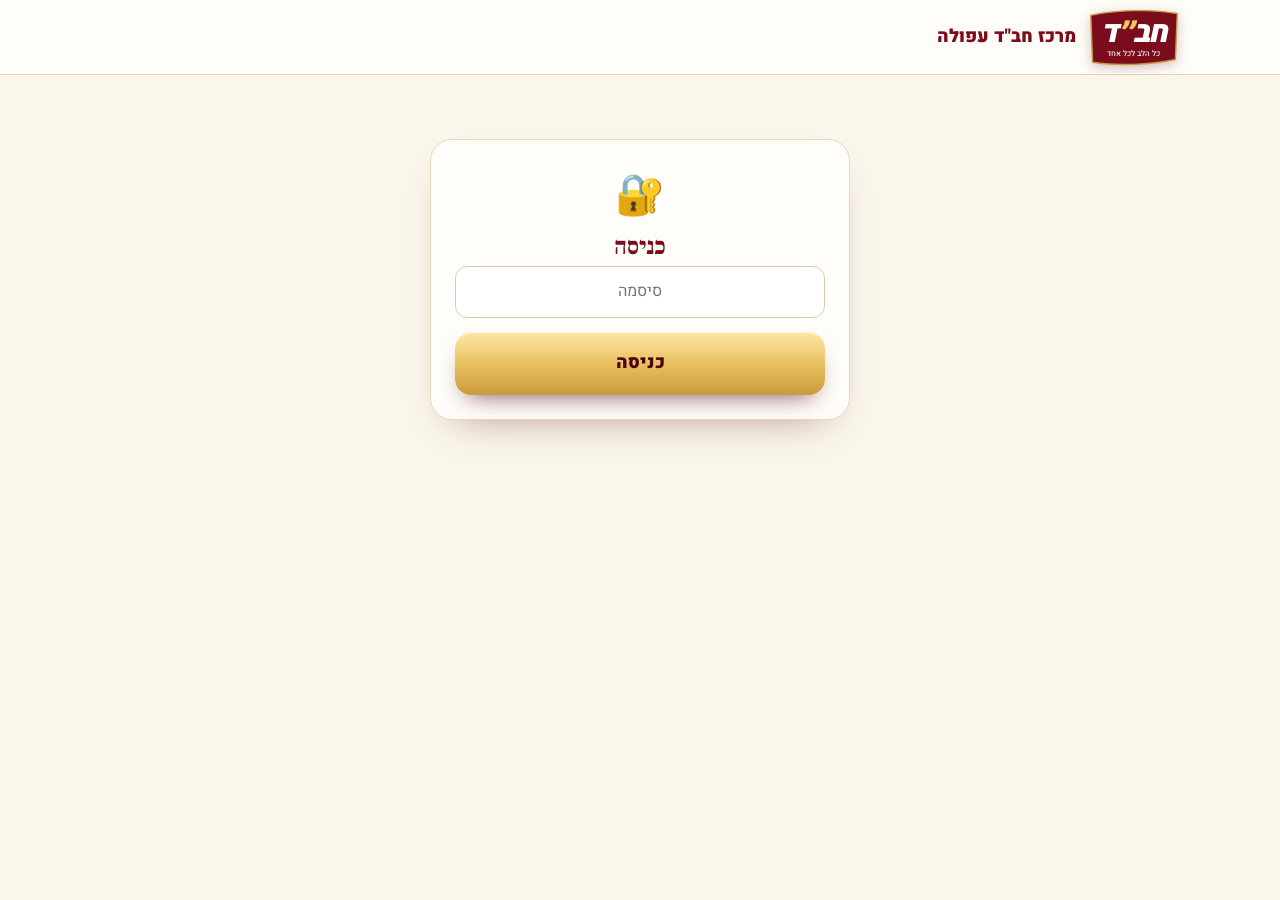
==== commit 77b18312: "הסרת רמזים מדף הכניסה ומהתיעוד הציבורי Co-Authored-By: Claude Opus 5.5 <noreply@anthropic.com> Claud" ====
--- a/admin.html
+++ b/admin.html
@@ -4,7 +4,7 @@
   <meta charset="UTF-8">
   <meta name="viewport" content="width=device-width, initial-scale=1.0">
   <meta name="robots" content="noindex, nofollow">
-  <title>ניהול הגרלה • חג הגאולה י"ט כסלו</title>
+  <title>כניסה</title>
   <link href="https://fonts.googleapis.com/css2?family=Frank+Ruhl+Libre:wght@700;900&family=Heebo:wght@400;500;700;800;900&display=swap" rel="stylesheet">
   <link rel="stylesheet" href="assets/style.css">
 </head>
@@ -23,7 +23,7 @@
   <header class="site-header">
     <div class="wrap">
       <a class="logo" href="./"><svg viewBox="0 0 200 128" role="img" aria-label="חב״ד"><use href="#chabad-logo"/></svg>
-        <span class="org"><b>ניהול הגרלת י"ט כסלו</b><span>מרכז חב"ד עפולה</span></span></a>
+        <span class="org"><b>מרכז חב"ד עפולה</b></span></a>
       <nav class="nav"><a href="#" id="logout" hidden class="btn-buy">יציאה</a></nav>
     </div>
   </header>
@@ -31,9 +31,8 @@
   <div class="admin-wrap">
     <form class="card" id="login" style="max-width:420px;margin:40px auto;text-align:center">
       <div style="font-size:40px" aria-hidden="true">🔐</div>
-      <h2>כניסת מנהלים</h2>
-      <p class="lead" style="margin-bottom:16px">הסיסמה מוגדרת בהגדרות הסקריפט (ADMIN_PASSWORD)</p>
-      <div class="field"><input type="password" id="pass" placeholder="סיסמת מנהל" autocomplete="current-password" style="text-align:center"></div>
+      <h2>כניסה</h2>
+      <div class="field"><input type="password" id="pass" placeholder="סיסמה" autocomplete="current-password" style="text-align:center"></div>
       <div class="alert" id="login-err" hidden style="margin-top:12px"></div>
       <button class="cta" style="margin-top:14px;font-size:18px" id="login-btn">כניסה</button>
     </form>
@@ -44,6 +43,14 @@
         <div class="stat"><span>הכנסות באשראי</span><b id="st-revenue" style="color:var(--ok)">0 ₪</b></div>
         <div class="stat"><span>כרטיסים בקוד מורשה</span><b id="st-coupon" style="color:#a46a00">0</b></div>
         <div class="stat"><span>הזמנות ממתינות</span><b id="st-pending" style="color:#3b2a20">0</b></div>
+      </div>
+
+      <div class="card admin-card reg-toggle">
+        <div>
+          <h3>הרשמה להגרלה באתר</h3>
+          <div class="state" id="reg-state">…</div>
+        </div>
+        <button class="btn" id="reg-btn" disabled>…</button>
       </div>
 
       <div class="card admin-card" id="pending-card" hidden>
--- a/assets/style.css
+++ b/assets/style.css
@@ -125,7 +125,7 @@
 .ticket-big .serial b { display: block; font-size: 20px; letter-spacing: 2px; color: var(--maroon-d); font-variant-numeric: tabular-nums; }
 
 /* ---------- Sections ---------- */
-section { scroll-margin-top: 84px; }
+section, #order-form { scroll-margin-top: 90px; }
 .sec { padding: 76px 0; }
 .sec-head { text-align: center; max-width: 640px; margin: 0 auto 36px; }
 .sec-head .kick { color: var(--gold-d); font-weight: 800; font-size: 14px; letter-spacing: .5px; }
@@ -269,6 +269,15 @@
 .secure { text-align: center; font-size: 13px; color: var(--muted); margin: 8px 0 0; }
 .side-note { margin-top: 16px; background: var(--paper); border: 1px solid var(--line); border-radius: 18px; padding: 16px 18px; font-size: 14.5px; color: #5a4030; }
 .side-note b { color: var(--maroon); display: block; }
+
+.closed-box { max-width: 640px; margin: 0 auto; text-align: center; background: var(--paper); border: 2px solid var(--gold); border-radius: 22px; padding: 28px 20px; box-shadow: var(--shadow); }
+.closed-box b { display: block; font-family: var(--serif); font-size: 28px; color: var(--maroon); }
+.closed-box span { color: var(--muted); }
+.reg-toggle { display: flex; align-items: center; justify-content: space-between; gap: 14px; flex-wrap: wrap; }
+.reg-toggle .state { font-weight: 900; font-size: 18px; }
+.reg-toggle .state.on { color: var(--ok); }
+.reg-toggle .state.off { color: var(--err); }
+.btn.red { background: var(--err); color: #fff; }
 
 /* ---------- Footer ---------- */
 .site-footer { background: var(--maroon-d); color: #e9cfb2; padding: 40px 0 34px; border-top: 4px solid var(--gold); }
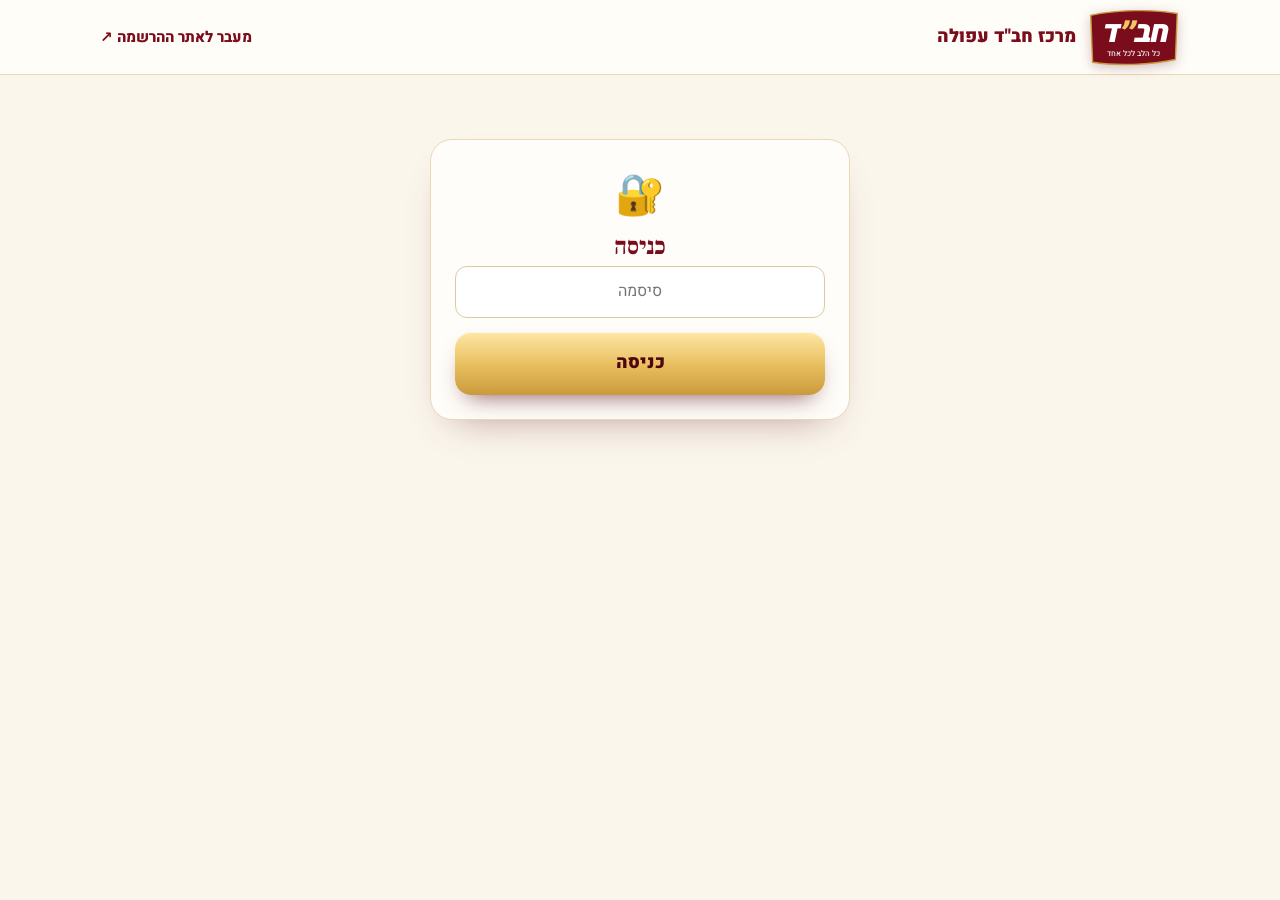
==== commit efb40d80: "הודעה בראש האתר כשההרשמה סגורה (ניתנת לעריכה), קישור לאתר מדף הניהול, כניסת מנהל ל-24 שעות, תשובות ל" ====
--- a/admin.html
+++ b/admin.html
@@ -24,7 +24,7 @@
     <div class="wrap">
       <a class="logo" href="./"><svg viewBox="0 0 200 128" role="img" aria-label="חב״ד"><use href="#chabad-logo"/></svg>
         <span class="org"><b>מרכז חב"ד עפולה</b></span></a>
-      <nav class="nav"><a href="#" id="logout" hidden class="btn-buy">יציאה</a></nav>
+      <nav class="nav"><a href="./" target="_blank" rel="noopener" class="site-link">מעבר לאתר ההרשמה ↗</a><a href="#" id="logout" hidden class="btn-buy">יציאה</a></nav>
     </div>
   </header>
 
@@ -51,6 +51,10 @@
           <div class="state" id="reg-state">…</div>
         </div>
         <button class="btn" id="reg-btn" disabled>…</button>
+        <div class="closed-msg-edit" style="flex-basis:100%">
+          <input id="closed-msg-input" maxlength="200" placeholder="ההודעה שתוצג באתר כשההרשמה סגורה">
+          <button class="btn light" id="closed-msg-save">שמירת ההודעה</button>
+        </div>
       </div>
 
       <div class="card admin-card" id="pending-card" hidden>
--- a/assets/style.css
+++ b/assets/style.css
@@ -270,6 +270,9 @@
 .side-note { margin-top: 16px; background: var(--paper); border: 1px solid var(--line); border-radius: 18px; padding: 16px 18px; font-size: 14.5px; color: #5a4030; }
 .side-note b { color: var(--maroon); display: block; }
 
+.closed-banner { position: sticky; top: 74px; z-index: 25; background: linear-gradient(180deg, #ffe7a6, #d7aa4c); color: var(--maroon-d); text-align: center; font-weight: 900; font-size: 18px; padding: 12px 16px; border-bottom: 2px solid var(--gold-d); box-shadow: 0 6px 16px -10px rgba(79, 6, 17, .6); }
+@media (max-width: 640px) { .closed-banner { top: 64px; font-size: 15px; } }
+body.reg-closed .btn-buy, body.reg-closed .hero-cta .btn-gold { display: none; }
 .closed-box { max-width: 640px; margin: 0 auto; text-align: center; background: var(--paper); border: 2px solid var(--gold); border-radius: 22px; padding: 28px 20px; box-shadow: var(--shadow); }
 .closed-box b { display: block; font-family: var(--serif); font-size: 28px; color: var(--maroon); }
 .closed-box span { color: var(--muted); }
@@ -278,6 +281,9 @@
 .reg-toggle .state.on { color: var(--ok); }
 .reg-toggle .state.off { color: var(--err); }
 .btn.red { background: var(--err); color: #fff; }
+.closed-msg-edit { display: flex; gap: 8px; margin-top: 14px; flex-wrap: wrap; }
+.closed-msg-edit input { flex: 1; min-width: 240px; padding: 9px 12px; border-radius: 10px; border: 1px solid #ddc8a2; }
+.nav .site-link { color: var(--maroon) !important; font-weight: 800; }
 
 /* ---------- Footer ---------- */
 .site-footer { background: var(--maroon-d); color: #e9cfb2; padding: 40px 0 34px; border-top: 4px solid var(--gold); }
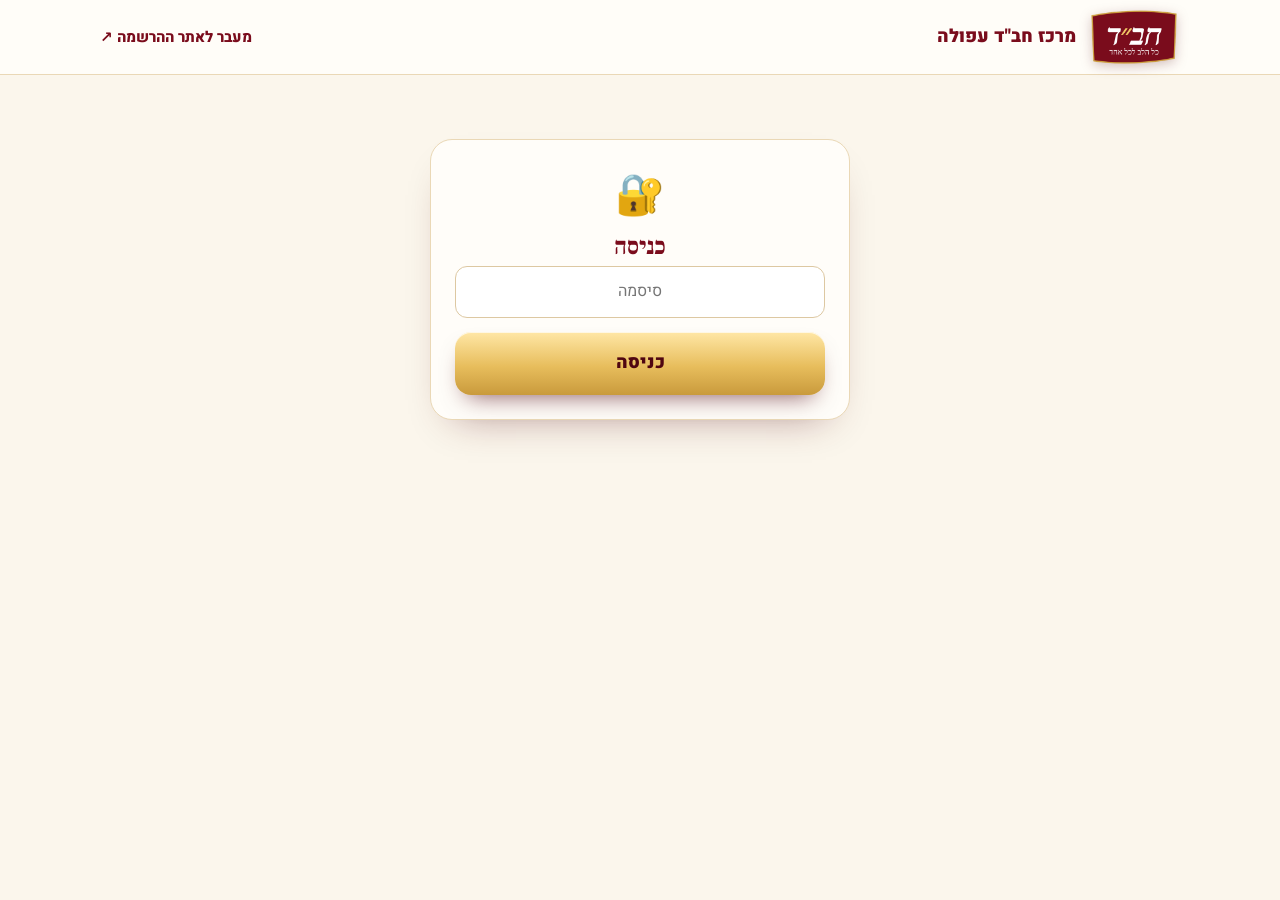
==== commit fdeeca6f: "תיקון לוגו חב"ד: תמונה במקום טקסט SVG (בדפדפנים מסוימים הוצג בח"ד) Co-Authored-By: Claude Opus 5.5 <" ====
--- a/admin.html
+++ b/admin.html
@@ -9,20 +9,9 @@
   <link rel="stylesheet" href="assets/style.css">
 </head>
 <body>
-    <!-- לוגו חב"ד "כל הלב לכל אחד" -->
-  <svg width="0" height="0" style="position:absolute" aria-hidden="true">
-    <symbol id="chabad-logo" viewBox="0 0 200 128">
-      <path d="M6 16 C60 4 140 2 194 12 L190 112 C136 124 62 126 10 118 Z" fill="#7a0c1c"/>
-      <path d="M6 16 C60 4 140 2 194 12 L190 112 C136 124 62 126 10 118 Z" fill="none" stroke="#c99a3c" stroke-width="3"/>
-      <g transform="translate(100 74) skewX(-12)">
-        <text x="0" y="0" text-anchor="middle" direction="rtl" font-family="Heebo, sans-serif" font-weight="900" font-size="66" fill="#fff" letter-spacing="-2">חב<tspan fill="#f1c766">״</tspan>ד</text>
-      </g>
-      <text x="100" y="104" text-anchor="middle" direction="rtl" font-family="Heebo, sans-serif" font-weight="500" font-size="17" fill="#fff">כל הלב לכל אחד</text>
-    </symbol>
-  </svg>
   <header class="site-header">
     <div class="wrap">
-      <a class="logo" href="./"><svg viewBox="0 0 200 128" role="img" aria-label="חב״ד"><use href="#chabad-logo"/></svg>
+      <a class="logo" href="./"><img src="assets/chabad-logo.png" alt="חב״ד — כל הלב לכל אחד" width="300" height="192">
         <span class="org"><b>מרכז חב"ד עפולה</b></span></a>
       <nav class="nav"><a href="./" target="_blank" rel="noopener" class="site-link">מעבר לאתר ההרשמה ↗</a><a href="#" id="logout" hidden class="btn-buy">יציאה</a></nav>
     </div>
@@ -50,7 +39,10 @@
           <h3>הרשמה להגרלה באתר</h3>
           <div class="state" id="reg-state">…</div>
         </div>
-        <button class="btn" id="reg-btn" disabled>…</button>
+        <div style="display:flex;gap:8px;flex-wrap:wrap">
+          <a class="btn light" href="./" target="_blank" rel="noopener" style="text-decoration:none">מעבר לדף הרישום ↗</a>
+          <button class="btn" id="reg-btn" disabled>…</button>
+        </div>
         <div class="closed-msg-edit" style="flex-basis:100%">
           <input id="closed-msg-input" maxlength="200" placeholder="ההודעה שתוצג באתר כשההרשמה סגורה">
           <button class="btn light" id="closed-msg-save">שמירת ההודעה</button>
--- a/assets/style.css
+++ b/assets/style.css
@@ -31,7 +31,7 @@
 
 /* ---------- לוגו חב"ד ---------- */
 .logo { display: inline-flex; align-items: center; gap: 12px; text-decoration: none; }
-.logo svg { width: 92px; height: auto; flex: 0 0 auto; filter: drop-shadow(0 3px 6px rgba(79, 6, 17, .25)); }
+.logo svg, .logo img { width: 92px; height: auto; flex: 0 0 auto; filter: drop-shadow(0 3px 6px rgba(79, 6, 17, .25)); }
 .logo .org { line-height: 1.15; }
 .logo .org b { display: block; font-size: 18px; font-weight: 900; color: var(--maroon); }
 .logo .org span { font-size: 12.5px; color: var(--muted); font-weight: 500; }
@@ -267,6 +267,9 @@
 .pay-methods { display: flex; justify-content: center; gap: 6px; flex-wrap: wrap; margin-top: 12px; }
 .pay-methods span { font-size: 12px; font-weight: 700; color: #5a4030; background: #fff; border: 1px solid var(--line); border-radius: 8px; padding: 3px 8px; }
 .secure { text-align: center; font-size: 13px; color: var(--muted); margin: 8px 0 0; }
+#coupon.masked { -webkit-text-security: disc; text-security: disc; letter-spacing: 2px; }
+.coupon-side { margin-top: 14px; background: var(--paper); border: 1px dashed #d9c49b; border-radius: 16px; padding: 12px 14px; }
+.coupon-side .msg.ok { background: #ecf7f0; border: 1px solid #bfe3cd; border-radius: 10px; padding: 8px 10px; line-height: 1.5; }
 .side-note { margin-top: 16px; background: var(--paper); border: 1px solid var(--line); border-radius: 18px; padding: 16px 18px; font-size: 14.5px; color: #5a4030; }
 .side-note b { color: var(--maroon); display: block; }
 
@@ -334,7 +337,7 @@
 @media (max-width: 640px) {
   .wrap { padding: 0 16px; }
   .site-header .wrap { height: 64px; }
-  .logo svg { width: 72px; }
+  .logo svg, .logo img { width: 72px; }
   .logo .org span { display: none; }
   .logo .org b { font-size: 16px; }
   .sec { padding: 54px 0; }
